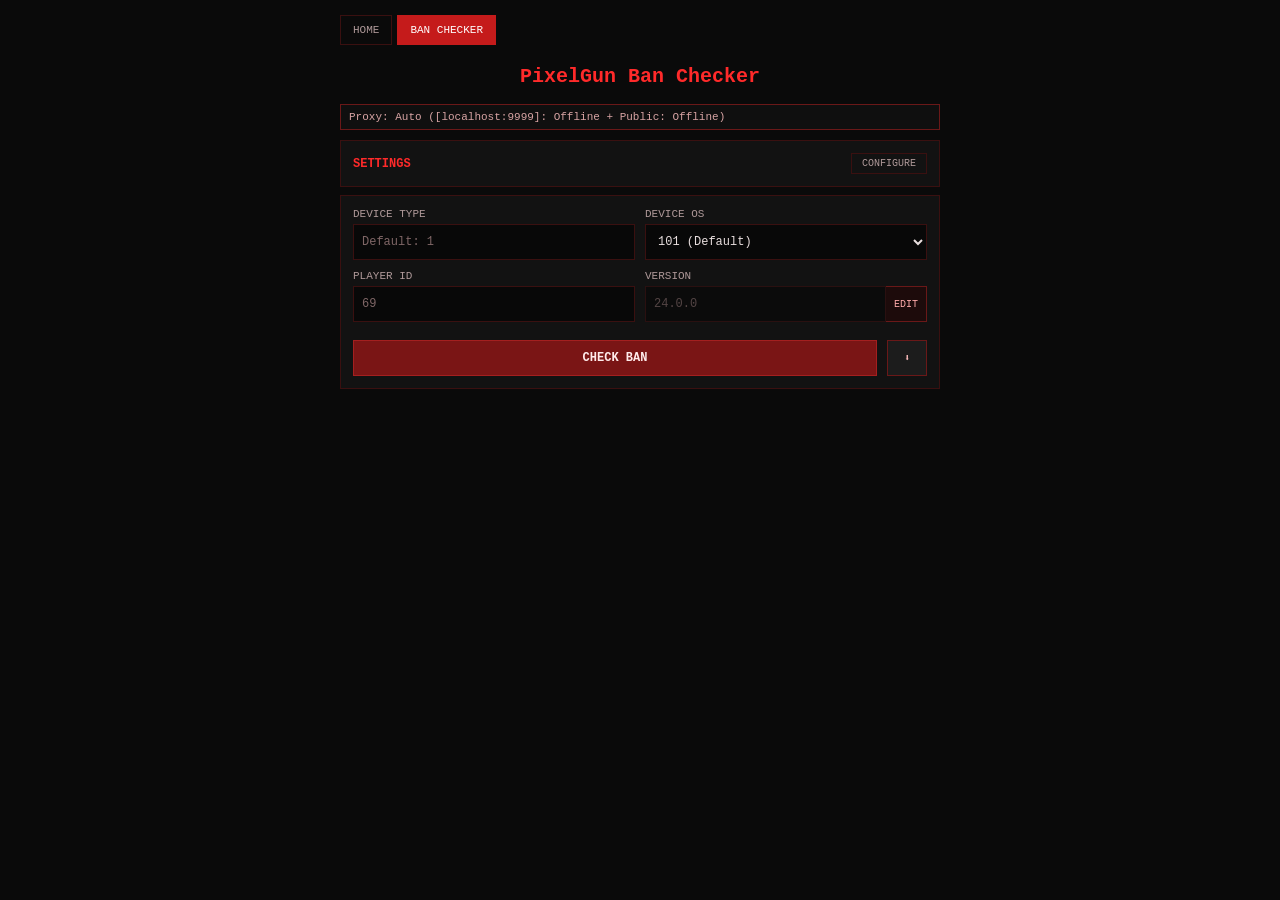
==== tools/pg3d/bancheck.html @ 0b92e04a "Add files via upload" ====
<!DOCTYPE html>
<html lang="en">
<head>
    <meta charset="UTF-8">
    <meta name="viewport" content="width=device-width, initial-scale=1.0">
    <title>PixelGun Ban Checker</title>
    <link rel="stylesheet" href="../../assets/css/global.css">
</head>
<body>
<div class="container">
    <nav class="nav-tabs">
        <a href="../../index.html" class="nav-tab">Home</a>
        <a href="bancheck.html" class="nav-tab active">Ban Checker</a>
    </nav>

    <h1>PixelGun Ban Checker</h1>

    <div class="status-bar disconnected" id="proxyStatus">
        <span id="proxyStatusText">Proxy: checking...</span>
    </div>

    <article class="card">
        <h2 id="settingsHeader" class="no-border">
            <span>Settings</span>
            <button class="toggle-btn" type="button" onclick="toggleSettings()">Configure</button>
        </h2>

        <div id="settingsPanel" class="hidden" style="margin-top: 10px;">
            <label>Proxy Mode</label>
            <div class="proxy-options-row">
                <div class="proxy-option">
                    <input type="radio" name="proxyMode" id="modeAuto" value="auto" checked>
                    <label for="modeAuto">Auto</label>
                </div>
                <div class="proxy-option">
                    <input type="radio" name="proxyMode" id="modeLocal" value="local">
                    <label for="modeLocal">Local</label>
                </div>
                <div class="proxy-option">
                    <input type="radio" name="proxyMode" id="modePublic" value="public">
                    <label for="modePublic">Public</label>
                </div>
            </div>

            <div class="row">
                <div class="form-group">
                    <label>Local Port</label>
                    <input type="number" id="localProxyPort" placeholder="Default: 9999">
                </div>
                <div class="form-group">
                    <label>Public Proxy URL</label>
                    <input type="text" id="publicProxyUrl" placeholder="Default: https://corsproxy.io/?">
                </div>
            </div>

            <div class="row">
                <div class="form-group" style="flex: 2;">
                    <label>Project ID</label>
                    <input type="text" id="configProjectId" placeholder="Empty for default">
                </div>
                <div class="form-group" style="flex: 2;">
                    <label>Merchant ID</label>
                    <input type="text" id="configMerchantId" placeholder="Empty for default">
                </div>
                <div class="form-group" style="flex: 1;">
                    <label>Country</label>
                    <input type="text" id="configCountryCode" placeholder="EN">
                </div>
            </div>

            <div class="form-group">
                <label>Login ID</label>
                <input type="text" id="configLoginId" placeholder="Empty for default">
            </div>

            <div class="form-group">
                <label>Webhook URL</label>
                <input type="text" id="configWebhookUrl" placeholder="Empty for default">
            </div>

            <div class="row" style="margin-top: 8px;">
                <button class="btn" type="button" onclick="saveSettings()" style="flex: 7;">Save Settings</button>
                <button class="btn btn-danger" type="button" onclick="resetSettings()" style="flex: 3;">Reset</button>
            </div>
        </div>
    </article>

    <article class="card">
        <div class="row">
            <div class="form-group">
                <label>Device Type</label>
                <input type="text" id="deviceType" placeholder="Default: 1">
            </div>
            <div class="form-group">
                <label>Device OS</label>
                <select id="deviceOs">
                    <option value="101">101 (Default)</option>
                    <option value="0">0 (iOS)</option>
                    <option value="1">1 (Android)</option>
                    <option value="2">2 (MetroPlayerX64)</option>
                    <option value="3">3 (Amazon)</option>
                </select>
            </div>
        </div>

        <div class="row">
            <div class="form-group">
                <label>Player ID</label>
                <input type="text" id="playerId" placeholder="69">
            </div>
            <div class="form-group">
                <label>Version</label>
                <div class="input-group">
                    <input type="text" id="version" placeholder="24.0.0" disabled>
                    <button type="button" id="editVersionBtn" onclick="toggleVersionEdit()">Edit</button>
                </div>
            </div>
        </div>

        <div class="row">
            <button class="btn btn-primary" type="button" id="checkBtn" onclick="checkBan()" style="flex: 1;">Check Ban</button>
            <button class="btn download-btn" type="button" onclick="window.open('https://github.com/username/pixelgun-tools/tree/main/other/proxy', '_blank')" title="Download Proxy">⬇</button>
        </div>
    </article>

    <article class="card result-card hidden" id="resultCard">
        <h2><span>Result</span></h2>

        <div class="result-item">
            <div class="result-label">Player ID</div>
            <div class="input-group">
                <div class="result-value" id="resultId"></div>
                <button type="button" data-copy="resultId" data-label="Copy ID">Copy ID</button>
            </div>
        </div>

        <div class="result-item" style="margin-top: 8px;">
            <div class="result-label">Username</div>
            <div class="input-group">
                <div class="result-value" id="resultUsername"></div>
                <button type="button" data-copy="resultUsername" data-label="Copy Username">Copy User</button>
            </div>
        </div>

        <div class="row" style="margin-top: 4px;">
            <div class="result-item" style="flex: 10; padding: 4px 0;">
                <div class="result-label">Status</div>
                <div class="result-value" id="resultStatus" style="font-size: 14px; padding: 6px;"></div>
            </div>
        </div>

        <div class="result-item">
            <div class="result-label">Raw Response</div>
            <div class="result-value" id="resultRaw"></div>
        </div>
    </article>

    <article class="card hidden" id="errorCard">
        <div class="error-message" id="errorMessage"></div>
    </article>
</div>

<script>
    const DEFAULT_CONFIG = {
        projectId: "196500",
        merchantId: "319917",
        loginId: "ee2f78e4-2f53-4a29-b26f-c4911cacb2ab",
        webhookUrl: "https://offerwall-currency.lightmap.com/xsolla/login",
        countryCode: "EN",
        proxyMode: "auto",
        localProxyPort: 9999,
        publicProxyUrl: "https://corsproxy.io/?"
    };

    let CONFIG = { ...DEFAULT_CONFIG };
    let localProxyOnline = false;
    let publicProxyOnline = false;
    let lastCheckedPublicUrl = "";
    let versionEditUnlocked = false;

    function valOrDefault(v, d) {
        v = (v || "").trim();
        return v ? v : d;
    }

    function displayResult(playerId, username, response, statusText, statusClass, cardClass) {
        const usernameDisplay = (username === "" || username === "null") ? "<unknown/not_found>" : String(username);
        document.getElementById("resultId").textContent = playerId;
        document.getElementById("resultUsername").innerText = usernameDisplay;
        document.getElementById("resultRaw").textContent = response;
        const statusEl = document.getElementById("resultStatus");
        statusEl.textContent = statusText;
        statusEl.className = "result-value " + statusClass;
        document.getElementById("resultCard").className = "card result-card " + cardClass;
    }

    function setInputsFromConfig() {
        document.getElementById("configProjectId").value = "";
        document.getElementById("configMerchantId").value = "";
        document.getElementById("configLoginId").value = "";
        document.getElementById("configWebhookUrl").value = "";
        document.getElementById("configCountryCode").value = "";
        document.getElementById("localProxyPort").value = "";
        document.getElementById("publicProxyUrl").value = "";
        const modeRadio = document.querySelector('input[name="proxyMode"][value="' + CONFIG.proxyMode + '"]');
        if (modeRadio) modeRadio.checked = true;
    }

    function loadConfig() {
        const saved = localStorage.getItem("pgBanCheckerConfig");
        if (saved) {
            try {
                CONFIG = { ...DEFAULT_CONFIG, ...JSON.parse(saved) };
            } catch (e) {}
        }
        lastCheckedPublicUrl = CONFIG.publicProxyUrl;
        setInputsFromConfig();
    }

    function isValidUrl(string) {
        try {
            new URL(string);
            return true;
        } catch (_) {
            return false;
        }
    }

    function saveSettings() {
        const newPublicUrl = valOrDefault(document.getElementById("publicProxyUrl").value, DEFAULT_CONFIG.publicProxyUrl);
        const urlChanged = newPublicUrl !== lastCheckedPublicUrl;

        CONFIG = {
            projectId: valOrDefault(document.getElementById("configProjectId").value, DEFAULT_CONFIG.projectId),
            merchantId: valOrDefault(document.getElementById("configMerchantId").value, DEFAULT_CONFIG.merchantId),
            loginId: valOrDefault(document.getElementById("configLoginId").value, DEFAULT_CONFIG.loginId),
            webhookUrl: valOrDefault(document.getElementById("configWebhookUrl").value, DEFAULT_CONFIG.webhookUrl),
            countryCode: valOrDefault(document.getElementById("configCountryCode").value, DEFAULT_CONFIG.countryCode),
            proxyMode: document.querySelector('input[name="proxyMode"]:checked').value,
            localProxyPort: parseInt(valOrDefault(document.getElementById("localProxyPort").value, String(DEFAULT_CONFIG.localProxyPort)), 10) || DEFAULT_CONFIG.localProxyPort,
            publicProxyUrl: newPublicUrl
        };
        localStorage.setItem("pgBanCheckerConfig", JSON.stringify(CONFIG));
        checkLocalProxy();
        if (urlChanged && isValidUrl(newPublicUrl)) {
            checkPublicProxy();
        } else {
            updateStatus();
        }
    }

    function resetSettings() {
        CONFIG = { ...DEFAULT_CONFIG };
        localStorage.removeItem("pgBanCheckerConfig");
        setInputsFromConfig();
        lastCheckedPublicUrl = "";
        checkLocalProxy();
        checkPublicProxy();
    }

    function toggleSettings() {
        const panel = document.getElementById("settingsPanel");
        const header = document.getElementById("settingsHeader");
        panel.classList.toggle("hidden");
        header.classList.toggle("no-border");
    }

    function updateStatus() {
        const el = document.getElementById("proxyStatus");
        const txt = document.getElementById("proxyStatusText");
        const mode = CONFIG.proxyMode;
        const localState = localProxyOnline ? "Online" : "Offline";
        const publicState = publicProxyOnline ? "Online" : "Offline";

        let statusText = "";
        if (mode === "local") {
            statusText = "Proxy: " + localState + " (localhost:" + CONFIG.localProxyPort + ")";
        } else if (mode === "public") {
            statusText = "Proxy: " + publicState + " (Public)";
        } else {
            statusText = "Proxy: Auto ([localhost:" + CONFIG.localProxyPort + "]: " + localState + " + Public: " + publicState + ")";
        }

        txt.textContent = statusText;

        let isConnected = false;
        let isPartial = false;
        if (mode === "local") {
            isConnected = localProxyOnline;
        } else if (mode === "public") {
            isConnected = publicProxyOnline;
        } else {
            if (localProxyOnline && publicProxyOnline) {
                isConnected = true;
            } else if (localProxyOnline || publicProxyOnline) {
                isPartial = true;
            }
        }

        if (isPartial) {
            el.className = "status-bar partial";
        } else {
            el.className = "status-bar " + (isConnected ? "connected" : "disconnected");
        }
    }

    function toggleVersionEdit() {
        const input = document.getElementById("version");
        const btn = document.getElementById("editVersionBtn");
        if (input.disabled) {
            input.disabled = false;
            input.focus();
            btn.textContent = "Lock";
            btn.classList.add("active");
            versionEditUnlocked = true;
        } else {
            input.disabled = true;
            btn.textContent = "Edit";
            btn.classList.remove("active");
            versionEditUnlocked = false;
        }
    }

    async function checkLocalProxy() {
        try {
            const controller = new AbortController();
            const timeout = setTimeout(() => controller.abort(), 3000);
            const response = await fetch("http://localhost:" + CONFIG.localProxyPort + "/health", { method: "GET", mode: "cors", signal: controller.signal });
            clearTimeout(timeout);
            localProxyOnline = response.ok;
        } catch (e) {
            localProxyOnline = false;
        }
        updateStatus();
    }

    async function checkPublicProxy() {
        if (!isValidUrl(CONFIG.publicProxyUrl)) {
            publicProxyOnline = false;
            updateStatus();
            return;
        }
        const testUrl = CONFIG.publicProxyUrl + encodeURIComponent("https://cfg.pixelgun3d.com/config.json");
        try {
            const controller = new AbortController();
            const timeout = setTimeout(() => controller.abort(), 5000);
            const response = await fetch(testUrl, { method: "GET", mode: "cors", signal: controller.signal });
            clearTimeout(timeout);
            publicProxyOnline = response.ok || response.status > 0;
        } catch (e) {
            publicProxyOnline = false;
        }
        lastCheckedPublicUrl = CONFIG.publicProxyUrl;
        updateStatus();
    }

    function urlEncode(s) {
        return encodeURIComponent(s);
    }

    function parseJsonSafe(text) {
        try {
            return JSON.parse(text);
        } catch (e) {
            return null;
        }
    }

    async function makeRequest(method, host, path, headers, body) {
        const targetUrl = "https://" + host + path;
        const mode = CONFIG.proxyMode;
        const localProxyUrl = "http://localhost:" + CONFIG.localProxyPort + "/proxy";
        const publicProxyUrl = CONFIG.publicProxyUrl + encodeURIComponent(targetUrl);

        let lastError = "";
        let okLocal = null;

        if ((mode === "local" || mode === "auto") && localProxyOnline) {
            try {
                const response = await fetch(localProxyUrl, {
                    method: "POST",
                    headers: { "Content-Type": "application/json" },
                    body: JSON.stringify({ method: method, url: targetUrl, headers: headers || {}, body: body || "" })
                });
                const result = await response.json();
                if (result.success) {
                    okLocal = { status: result.status, body: result.body };
                    if (mode === "local") return okLocal;
                } else {
                    lastError = result.error || "Local proxy error";
                }
            } catch (e) {
                lastError = e.message || "Local proxy failed";
            }
        }

        if (mode === "public" || (mode === "auto" && !okLocal)) {
            try {
                const response = await fetch(publicProxyUrl, {
                    method: method,
                    headers: headers || {},
                    body: (method !== "GET" && method !== "HEAD") ? body : undefined
                });
                const text = await response.text();
                if (response.status > 0) return { status: response.status, body: text };
            } catch (e) {
                lastError = e.message || "Public proxy failed";
            }
        }

        if (okLocal) return okLocal;
        return { status: 0, body: "", error: lastError };
    }

    async function getTokenData(playerId) {
        const payload = JSON.stringify({
            settings: { projectId: parseInt(CONFIG.projectId, 10), merchantId: parseInt(CONFIG.merchantId, 10) },
            loginId: CONFIG.loginId,
            webhookUrl: CONFIG.webhookUrl,
            user: { id: playerId, country: CONFIG.countryCode },
            isUserIdFromWebhook: false
        });
        const r = await makeRequest("POST", "sb-user-id-service.xsolla.com", "/api/v1/user-id", { "Content-Type": "application/json" }, payload);
        if (r.status < 200 || r.status >= 300 || !r.body) {
            return { token: "", username: "", raw: "" };
        }
        const parsed = parseJsonSafe(r.body);
        if (!parsed || typeof parsed !== "object") {
            return { token: "", username: "", raw: r.body };
        }
        const token = typeof parsed.token === "string" ? parsed.token : "";
        if (!token) {
            return { token: "", username: "", raw: r.body };
        }
        const username = getUsernameFromToken(token);
        return { token: token, username: username, raw: r.body };
    }

    function getUsernameFromToken(token) {
        if (!token || typeof token !== "string") return "";
        const parts = token.split(".");
        if (parts.length < 2) return "";
        let payloadPart = parts[1].replace(/-/g, "+").replace(/_/g, "/");
        const mod4 = payloadPart.length % 4;
        if (mod4) {
            payloadPart += "====".substr(0, 4 - mod4);
        }
        let decoded;
        try {
            const binary = atob(payloadPart);
            const bytes = new Uint8Array(binary.length);
            for (let i = 0; i < binary.length; i++) {
                bytes[i] = binary.charCodeAt(i);
            }
            decoded = new TextDecoder("utf-8").decode(bytes);
        } catch (e) {
            try {
                decoded = decodeURIComponent(escape(atob(payloadPart)));
            } catch (e2) {
                return "";
            }
        }
        const decodedToken = parseJsonSafe(decoded);
        if (!decodedToken || !decodedToken.payload) return "";
        let innerPayload = decodedToken.payload;
        if (typeof innerPayload === "string") {
            innerPayload = parseJsonSafe(innerPayload);
            if (!innerPayload) return "";
        }
        if (!innerPayload.userInfo || !innerPayload.userInfo.name) return "";
        return String(innerPayload.userInfo.name);
    }

    async function fetchVersion() {
        try {
            const r = await makeRequest("GET", "cfg.pixelgun3d.com", "/config.json", {}, "");
            if (!r.body || r.status !== 200) return "";
            const body = r.body.trim();
            let version = "";
            const parsed = parseJsonSafe(body);
            if (parsed && typeof parsed === "object") {
                version = parsed.version || parsed.app_version || ((parsed.data && parsed.data.version) || "");
            }
            if (version && !/^\d+\.\d+\.\d+$/.test(version)) {
                version = "";
            }
            if (!version) {
                const m = body.match(/[0-9]+\.[0-9]+\.[0-9]+/);
                if (m) version = m[0];
            }
            return version || "";
        } catch (e) {
            return "";
        }
    }

    async function checkBan() {
        const btn = document.getElementById("checkBtn");
        const originalText = btn.textContent;
        btn.disabled = true;
        btn.textContent = "Checking...";
        document.getElementById("resultCard").classList.add("hidden");
        document.getElementById("errorCard").classList.add("hidden");

        try {
            const deviceType = valOrDefault(document.getElementById("deviceType").value, "1");
            const deviceOs = document.getElementById("deviceOs").value;
            const playerId = valOrDefault(document.getElementById("playerId").value, "69");
            let version = document.getElementById("version").value.trim();

            if (!version) version = "24.0.0";

            const body = "app_version=" + urlEncode(deviceOs + ":" + version) + "&ver=" + urlEncode(version) + "&platform=" + urlEncode(deviceOs) + "&type_device=" + urlEncode(deviceType) + "&id=" + urlEncode(playerId);
            const banResp = await makeRequest("POST", "secure.pixelgunserver.com", "/pixelgun3d-config/getBanList.php", { "Content-Type": "application/x-www-form-urlencoded" }, body);

            if (!banResp.body) throw new Error("No response from server" + (banResp.error ? ": " + banResp.error : ""));
            if (banResp.status === 403) throw new Error("Blocked (403 Forbidden) - You may be rate limited or detected as a bot");
            if (banResp.status === 429) throw new Error("Rate limited (429) - Please wait before trying again");
            if (banResp.status >= 500) throw new Error("Server error (" + banResp.status + ") - The server is having issues");

            const response = banResp.body.trim();
            let username = "";

            if (response === "0" || response === "1") {
                const tokenData = await getTokenData(playerId);
                username = tokenData.username || "";
            }

            document.getElementById("resultCard").classList.remove("hidden");
            if (response === "0") {
                displayResult(playerId, username, response, "NOT BANNED", "status-not-banned", "not-banned");
            } else if (response === "1") {
                displayResult(playerId, username, response, "BANNED", "status-banned", "banned");
            } else if (response === "-1") {
                displayResult(playerId, "", response, "DEVELOPER ACCOUNT", "status-unknown", "");
            } else if (response === "File not found.") {
                displayResult(playerId, "", response, "PHP FILE DELETED", "status-unknown", "");
            } else {
                throw new Error("Invalid response: " + response + " (Expected 0 or 1)");
            }
        } catch (e) {
            document.getElementById("errorCard").classList.remove("hidden");
            document.getElementById("errorMessage").textContent = "Error: " + e.message;
        } finally {
            btn.disabled = false;
            btn.textContent = originalText;
        }
    }

    function setCopiedState(btn) {
        const label = btn.getAttribute("data-label") || btn.textContent;
        btn.classList.add("copied");
        btn.textContent = "Copied";
        clearTimeout(btn._t);
        btn._t = setTimeout(function() {
            btn.classList.remove("copied");
            btn.textContent = label;
        }, 900);
    }

    function copyRawText(text) {
        return navigator.clipboard.writeText(text).catch(function() {
            const ta = document.createElement("textarea");
            ta.value = text;
            document.body.appendChild(ta);
            ta.select();
            document.execCommand("copy");
            document.body.removeChild(ta);
        });
    }

    function wireCopyButtons() {
        document.addEventListener("click", function(e) {
            const btn = e.target.closest("button[data-copy]");
            if (!btn) return;
            const id = btn.getAttribute("data-copy");
            const el = document.getElementById(id);
            const text = el ? (el.innerText || el.textContent || "") : "";
            copyRawText(text).then(function() {
                setCopiedState(btn);
            });
        });
    }

    loadConfig();
    wireCopyButtons();
    checkLocalProxy();
    checkPublicProxy();
    
    // Initialize version
    async function initVersion() {
        const v = await fetchVersion();
        const versionInput = document.getElementById("version");
        if (v) {
            versionInput.value = v;
        } else {
            versionInput.value = "";
            versionInput.placeholder = "24.0.0";
        }
    }
    initVersion();
    
    setInterval(checkLocalProxy, 5000);
</script>
</body>
</html>
---- assets/css/global.css ----
* {
    margin: 0;
    padding: 0;
    box-sizing: border-box;
}

:root {
    --bg: #0a0a0a;
    --panel: #121212;
    --border: #3a1010;
    --border-strong: #6a1818;
    --text: #e8dede;
    --text-dim: #af9999;
    --accent: #c51b1b;
    --accent-strong: #ff2a2a;
    --good: #77dd77;
    --warn: #ffb347;
    --bad: #ff5c5c;
}

body {
    font-family: Consolas, "Lucida Console", "Courier New", monospace;
    background: var(--bg);
    color: var(--text);
    padding: 15px;
    font-size: 13px;
    min-height: 100vh;
}

.container {
    max-width: 600px;
    margin: 0 auto;
}

h1 {
    text-align: center;
    color: var(--accent-strong);
    margin-bottom: 16px;
    font-size: 20px;
}

h2 {
    color: var(--accent-strong);
    margin-bottom: 10px;
    font-size: 12px;
    text-transform: uppercase;
    border-bottom: 1px solid var(--border);
    padding-bottom: 6px;
    display: flex;
    align-items: center;
    justify-content: space-between;
    gap: 10px;
}

    h2.no-border {
        border-bottom: none;
        padding-bottom: 0;
        margin-bottom: 0;
    }

.card {
    background: var(--panel);
    border: 1px solid var(--border);
    padding: 12px;
    margin-bottom: 8px;
}

.status-bar {
    font-size: 11px;
    color: var(--text-dim);
    border: 1px solid var(--border);
    background: #0f0f0f;
    padding: 6px 8px;
    margin-bottom: 10px;
}

    .status-bar.connected {
        border-color: #1f5b1f;
        color: #9fca9f;
    }

    .status-bar.disconnected {
        border-color: var(--border-strong);
        color: #d8a4a4;
    }

    .status-bar.partial {
        border-color: #8a5f2a;
        color: var(--warn);
    }

.form-group {
    margin-bottom: 10px;
}

label {
    display: block;
    margin-bottom: 4px;
    font-size: 11px;
    color: var(--text-dim);
    text-transform: uppercase;
}

input,
select {
    width: 100%;
    padding: 8px;
    border: 1px solid var(--border);
    background: #080808;
    color: var(--text);
    font-size: 12px;
    font-family: inherit;
    min-height: 36px;
}

    input::placeholder {
        color: #7f6666;
    }

    input:focus,
    select:focus {
        outline: none;
        border-color: var(--accent-strong);
    }

.row {
    display: flex;
    gap: 10px;
}

    .row .form-group {
        flex: 1;
    }

.hidden {
    display: none;
}

.btn {
    width: 100%;
    border: 1px solid var(--border-strong);
    padding: 10px;
    margin-top: 8px;
    cursor: pointer;
    font-size: 12px;
    font-weight: bold;
    text-transform: uppercase;
    font-family: inherit;
    background: #1c1c1c;
    color: #ffbebe;
}

    .btn:hover {
        background: #252525;
    }

    .btn:disabled {
        cursor: not-allowed;
        opacity: 0.6;
    }

.btn-primary {
    background: #7a1515;
    color: #ffeaea;
    border-color: #a41f1f;
}

    .btn-primary:hover {
        background: #8a1a1a;
    }

.btn-danger {
    background: #2a0c0c;
    color: #ff9a9a;
    border-color: var(--border-strong);
}

    .btn-danger:hover {
        background: #3a0f0f;
    }

.toggle-btn {
    background: none;
    border: 1px solid var(--border);
    color: var(--text-dim);
    padding: 4px 10px;
    font-size: 10px;
    cursor: pointer;
    font-family: inherit;
    text-transform: uppercase;
    flex: 0 0 auto;
}

    .toggle-btn:hover {
        border-color: var(--accent-strong);
        color: var(--accent-strong);
    }

.proxy-options-row {
    display: flex;
    gap: 15px;
    align-items: center;
    margin-bottom: 10px;
    flex-wrap: wrap;
}

.proxy-option {
    display: flex;
    align-items: center;
    gap: 6px;
}

    .proxy-option input[type="radio"] {
        width: auto;
        margin: 0;
    }

    .proxy-option label {
        margin: 0;
        cursor: pointer;
        font-size: 11px;
        color: var(--text-dim);
        text-transform: uppercase;
    }

.result-card {
    border-color: #5a1515;
    background: #130c0c;
}

    .result-card.banned {
        border-color: #8b1e1e;
        background: #1f0e0e;
    }

    .result-card.not-banned {
        border-color: #2c582c;
        background: #0f1a0f;
    }

.result-item {
    padding: 4px 0;
}

    .result-item:last-child {
        border-bottom: none;
    }

.result-label {
    color: var(--text-dim);
    font-size: 10px;
    text-transform: uppercase;
}

.result-value {
    margin-top: 3px;
    padding: 5px;
    background: #0b0b0b;
    border: 1px solid #2d1212;
    font-size: 13px;
    word-break: break-all;
    min-height: 36px;
}

.status-banned {
    color: var(--bad);
    font-weight: bold;
}

.status-not-banned {
    color: var(--good);
    font-weight: bold;
}

.status-unknown {
    color: var(--warn);
    font-weight: bold;
}

/* Unified action button style - used for copy buttons and edit button */
.action-btn {
    border: 1px solid var(--border-strong);
    background: #1d0b0b;
    color: #ffaaaa;
    font-size: 10px;
    cursor: pointer;
    font-family: inherit;
    text-transform: uppercase;
    padding: 4px 8px;
    white-space: nowrap;
    display: inline-flex;
    align-items: center;
    flex-shrink: 0;
}

    .action-btn:hover {
        background: #2a0f0f;
    }

    .action-btn.copied {
        border-color: #2c582c;
        background: #0f1a0f;
        color: #bff0bf;
    }

    .action-btn.active {
        border-color: var(--accent-strong);
    }

.error-message {
    border: 1px solid #6a1f1f;
    background: #200f0f;
    color: #ff9e9e;
    padding: 10px;
    font-size: 11px;
}

.home-section {
    text-align: center;
    margin-bottom: 30px;
}

    .home-section h1 {
        font-size: 24px;
        margin-bottom: 20px;
    }

    .home-section p {
        color: var(--text-dim);
        margin-bottom: 20px;
    }

.home-links {
    display: flex;
    gap: 15px;
    justify-content: center;
    flex-wrap: wrap;
}

.home-link {
    color: var(--accent-strong);
    text-decoration: none;
    border: 1px solid var(--border);
    padding: 10px 20px;
}

    .home-link:hover {
        background: var(--accent);
        color: white;
        border-color: var(--accent);
    }

.nav-tabs {
    display: flex;
    gap: 5px;
    margin-bottom: 20px;
    flex-wrap: wrap;
}

.nav-tab {
    color: var(--text-dim);
    text-decoration: none;
    padding: 8px 12px;
    border: 1px solid var(--border);
    font-size: 11px;
    text-transform: uppercase;
}

    .nav-tab:hover,
    .nav-tab.active {
        background: var(--accent);
        color: white;
        border-color: var(--accent);
    }

/* Input + button combinations - appear as single unit */
.input-group {
    display: flex;
    align-items: stretch;
    gap: 0;
    position: relative;
}

    .input-group input,
    .input-group .result-value {
        flex: 1;
        min-width: 0;
    }

        .input-group input:disabled {
            opacity: 0.6;
            cursor: not-allowed;
            border-color: var(--border);
            color: var(--text-dim);
        }

    .input-group button {
        flex: 0 0 auto;
        border: 1px solid var(--border-strong);
        border-left: none;
        background: #1d0b0b;
        color: #ffaaaa;
        font-size: 10px;
        cursor: pointer;
        font-family: inherit;
        text-transform: uppercase;
        padding: 0 8px;
        white-space: nowrap;
        display: flex;
        align-items: center;
    }

        .input-group button:hover {
            background: #2a0f0f;
        }

        .input-group button.active {
            border-color: var(--accent-strong);
        }

        .input-group button.copied {
            border-color: #2c582c;
            background: #0f1a0f;
            color: #bff0bf;
        }

/* Download button style */
.download-btn {
    width: 40px;
    padding: 10px 5px;
    margin-top: 8px;
    font-size: 10px;
    flex: 0 0 40px;
}
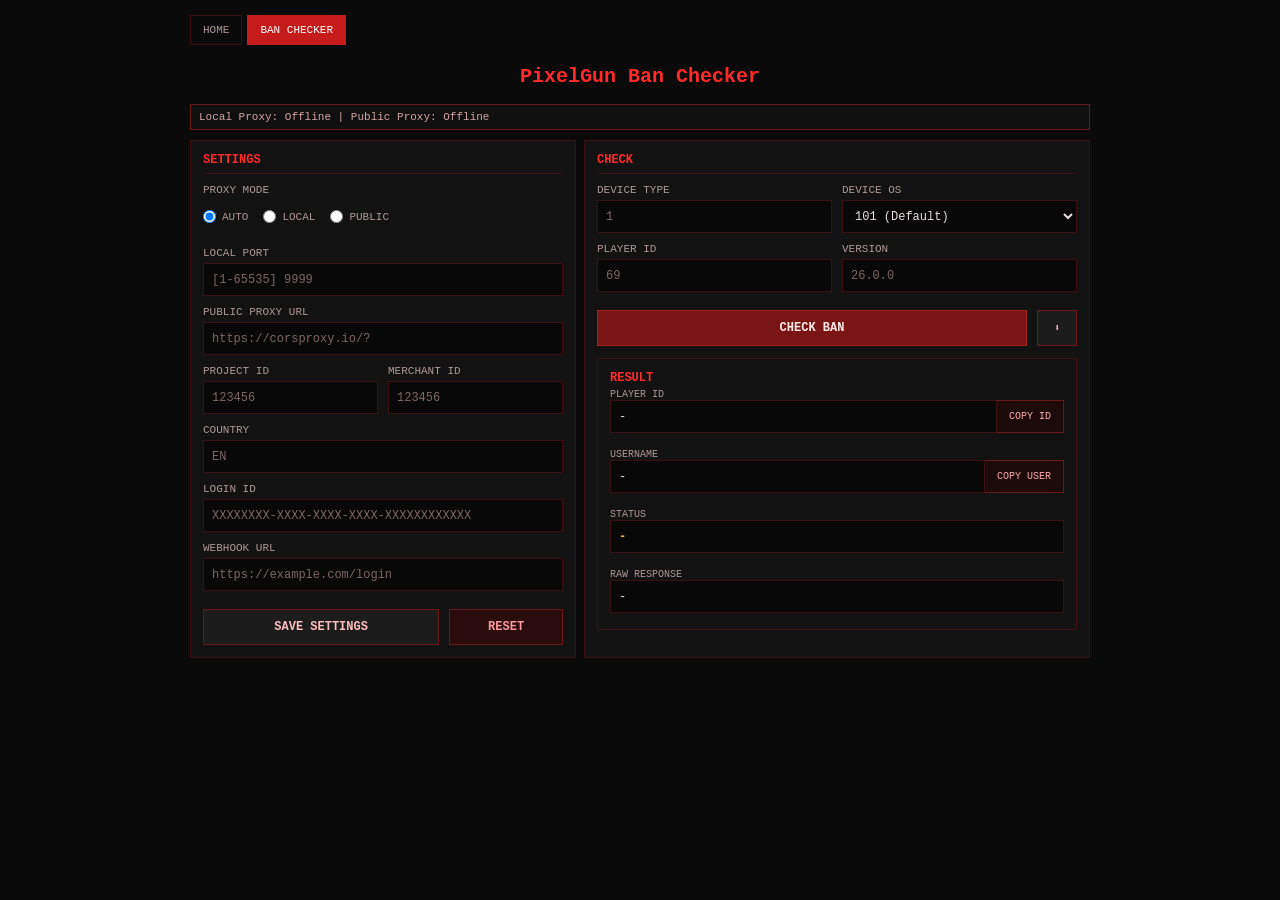
==== commit fb0058b5: "Add files via upload" ====
--- a/tools/pg3d/bancheck.html
+++ b/tools/pg3d/bancheck.html
@@ -1,606 +1,717 @@
-<!DOCTYPE html>
-<html lang="en">
-<head>
-    <meta charset="UTF-8">
-    <meta name="viewport" content="width=device-width, initial-scale=1.0">
-    <title>PixelGun Ban Checker</title>
-    <link rel="stylesheet" href="../../assets/css/global.css">
-</head>
-<body>
-<div class="container">
-    <nav class="nav-tabs">
-        <a href="../../index.html" class="nav-tab">Home</a>
-        <a href="bancheck.html" class="nav-tab active">Ban Checker</a>
-    </nav>
-
-    <h1>PixelGun Ban Checker</h1>
-
-    <div class="status-bar disconnected" id="proxyStatus">
-        <span id="proxyStatusText">Proxy: checking...</span>
-    </div>
-
-    <article class="card">
-        <h2 id="settingsHeader" class="no-border">
-            <span>Settings</span>
-            <button class="toggle-btn" type="button" onclick="toggleSettings()">Configure</button>
-        </h2>
-
-        <div id="settingsPanel" class="hidden" style="margin-top: 10px;">
-            <label>Proxy Mode</label>
-            <div class="proxy-options-row">
-                <div class="proxy-option">
-                    <input type="radio" name="proxyMode" id="modeAuto" value="auto" checked>
-                    <label for="modeAuto">Auto</label>
-                </div>
-                <div class="proxy-option">
-                    <input type="radio" name="proxyMode" id="modeLocal" value="local">
-                    <label for="modeLocal">Local</label>
-                </div>
-                <div class="proxy-option">
-                    <input type="radio" name="proxyMode" id="modePublic" value="public">
-                    <label for="modePublic">Public</label>
-                </div>
-            </div>
-
-            <div class="row">
-                <div class="form-group">
-                    <label>Local Port</label>
-                    <input type="number" id="localProxyPort" placeholder="Default: 9999">
-                </div>
-                <div class="form-group">
-                    <label>Public Proxy URL</label>
-                    <input type="text" id="publicProxyUrl" placeholder="Default: https://corsproxy.io/?">
-                </div>
-            </div>
-
-            <div class="row">
-                <div class="form-group" style="flex: 2;">
-                    <label>Project ID</label>
-                    <input type="text" id="configProjectId" placeholder="Empty for default">
-                </div>
-                <div class="form-group" style="flex: 2;">
-                    <label>Merchant ID</label>
-                    <input type="text" id="configMerchantId" placeholder="Empty for default">
-                </div>
-                <div class="form-group" style="flex: 1;">
-                    <label>Country</label>
-                    <input type="text" id="configCountryCode" placeholder="EN">
-                </div>
-            </div>
-
-            <div class="form-group">
-                <label>Login ID</label>
-                <input type="text" id="configLoginId" placeholder="Empty for default">
-            </div>
-
-            <div class="form-group">
-                <label>Webhook URL</label>
-                <input type="text" id="configWebhookUrl" placeholder="Empty for default">
-            </div>
-
-            <div class="row" style="margin-top: 8px;">
-                <button class="btn" type="button" onclick="saveSettings()" style="flex: 7;">Save Settings</button>
-                <button class="btn btn-danger" type="button" onclick="resetSettings()" style="flex: 3;">Reset</button>
-            </div>
-        </div>
-    </article>
-
-    <article class="card">
-        <div class="row">
-            <div class="form-group">
-                <label>Device Type</label>
-                <input type="text" id="deviceType" placeholder="Default: 1">
-            </div>
-            <div class="form-group">
-                <label>Device OS</label>
-                <select id="deviceOs">
-                    <option value="101">101 (Default)</option>
-                    <option value="0">0 (iOS)</option>
-                    <option value="1">1 (Android)</option>
-                    <option value="2">2 (MetroPlayerX64)</option>
-                    <option value="3">3 (Amazon)</option>
-                </select>
-            </div>
-        </div>
-
-        <div class="row">
-            <div class="form-group">
-                <label>Player ID</label>
-                <input type="text" id="playerId" placeholder="69">
-            </div>
-            <div class="form-group">
-                <label>Version</label>
-                <div class="input-group">
-                    <input type="text" id="version" placeholder="24.0.0" disabled>
-                    <button type="button" id="editVersionBtn" onclick="toggleVersionEdit()">Edit</button>
-                </div>
-            </div>
-        </div>
-
-        <div class="row">
-            <button class="btn btn-primary" type="button" id="checkBtn" onclick="checkBan()" style="flex: 1;">Check Ban</button>
-            <button class="btn download-btn" type="button" onclick="window.open('https://github.com/username/pixelgun-tools/tree/main/other/proxy', '_blank')" title="Download Proxy">⬇</button>
-        </div>
-    </article>
-
-    <article class="card result-card hidden" id="resultCard">
-        <h2><span>Result</span></h2>
-
-        <div class="result-item">
-            <div class="result-label">Player ID</div>
-            <div class="input-group">
-                <div class="result-value" id="resultId"></div>
-                <button type="button" data-copy="resultId" data-label="Copy ID">Copy ID</button>
-            </div>
-        </div>
-
-        <div class="result-item" style="margin-top: 8px;">
-            <div class="result-label">Username</div>
-            <div class="input-group">
-                <div class="result-value" id="resultUsername"></div>
-                <button type="button" data-copy="resultUsername" data-label="Copy Username">Copy User</button>
-            </div>
-        </div>
-
-        <div class="row" style="margin-top: 4px;">
-            <div class="result-item" style="flex: 10; padding: 4px 0;">
-                <div class="result-label">Status</div>
-                <div class="result-value" id="resultStatus" style="font-size: 14px; padding: 6px;"></div>
-            </div>
-        </div>
-
-        <div class="result-item">
-            <div class="result-label">Raw Response</div>
-            <div class="result-value" id="resultRaw"></div>
-        </div>
-    </article>
-
-    <article class="card hidden" id="errorCard">
-        <div class="error-message" id="errorMessage"></div>
-    </article>
-</div>
-
-<script>
-    const DEFAULT_CONFIG = {
-        projectId: "196500",
-        merchantId: "319917",
-        loginId: "ee2f78e4-2f53-4a29-b26f-c4911cacb2ab",
-        webhookUrl: "https://offerwall-currency.lightmap.com/xsolla/login",
-        countryCode: "EN",
-        proxyMode: "auto",
-        localProxyPort: 9999,
-        publicProxyUrl: "https://corsproxy.io/?"
-    };
-
-    let CONFIG = { ...DEFAULT_CONFIG };
-    let localProxyOnline = false;
-    let publicProxyOnline = false;
-    let lastCheckedPublicUrl = "";
-    let versionEditUnlocked = false;
-
-    function valOrDefault(v, d) {
-        v = (v || "").trim();
-        return v ? v : d;
-    }
-
-    function displayResult(playerId, username, response, statusText, statusClass, cardClass) {
-        const usernameDisplay = (username === "" || username === "null") ? "<unknown/not_found>" : String(username);
-        document.getElementById("resultId").textContent = playerId;
-        document.getElementById("resultUsername").innerText = usernameDisplay;
-        document.getElementById("resultRaw").textContent = response;
-        const statusEl = document.getElementById("resultStatus");
-        statusEl.textContent = statusText;
-        statusEl.className = "result-value " + statusClass;
-        document.getElementById("resultCard").className = "card result-card " + cardClass;
-    }
-
-    function setInputsFromConfig() {
-        document.getElementById("configProjectId").value = "";
-        document.getElementById("configMerchantId").value = "";
-        document.getElementById("configLoginId").value = "";
-        document.getElementById("configWebhookUrl").value = "";
-        document.getElementById("configCountryCode").value = "";
-        document.getElementById("localProxyPort").value = "";
-        document.getElementById("publicProxyUrl").value = "";
-        const modeRadio = document.querySelector('input[name="proxyMode"][value="' + CONFIG.proxyMode + '"]');
-        if (modeRadio) modeRadio.checked = true;
-    }
-
-    function loadConfig() {
-        const saved = localStorage.getItem("pgBanCheckerConfig");
-        if (saved) {
-            try {
-                CONFIG = { ...DEFAULT_CONFIG, ...JSON.parse(saved) };
-            } catch (e) {}
-        }
-        lastCheckedPublicUrl = CONFIG.publicProxyUrl;
-        setInputsFromConfig();
-    }
-
-    function isValidUrl(string) {
-        try {
-            new URL(string);
-            return true;
-        } catch (_) {
-            return false;
-        }
-    }
-
-    function saveSettings() {
-        const newPublicUrl = valOrDefault(document.getElementById("publicProxyUrl").value, DEFAULT_CONFIG.publicProxyUrl);
-        const urlChanged = newPublicUrl !== lastCheckedPublicUrl;
-
-        CONFIG = {
-            projectId: valOrDefault(document.getElementById("configProjectId").value, DEFAULT_CONFIG.projectId),
-            merchantId: valOrDefault(document.getElementById("configMerchantId").value, DEFAULT_CONFIG.merchantId),
-            loginId: valOrDefault(document.getElementById("configLoginId").value, DEFAULT_CONFIG.loginId),
-            webhookUrl: valOrDefault(document.getElementById("configWebhookUrl").value, DEFAULT_CONFIG.webhookUrl),
-            countryCode: valOrDefault(document.getElementById("configCountryCode").value, DEFAULT_CONFIG.countryCode),
-            proxyMode: document.querySelector('input[name="proxyMode"]:checked').value,
-            localProxyPort: parseInt(valOrDefault(document.getElementById("localProxyPort").value, String(DEFAULT_CONFIG.localProxyPort)), 10) || DEFAULT_CONFIG.localProxyPort,
-            publicProxyUrl: newPublicUrl
-        };
-        localStorage.setItem("pgBanCheckerConfig", JSON.stringify(CONFIG));
-        checkLocalProxy();
-        if (urlChanged && isValidUrl(newPublicUrl)) {
-            checkPublicProxy();
-        } else {
-            updateStatus();
-        }
-    }
-
-    function resetSettings() {
-        CONFIG = { ...DEFAULT_CONFIG };
-        localStorage.removeItem("pgBanCheckerConfig");
-        setInputsFromConfig();
-        lastCheckedPublicUrl = "";
-        checkLocalProxy();
-        checkPublicProxy();
-    }
-
-    function toggleSettings() {
-        const panel = document.getElementById("settingsPanel");
-        const header = document.getElementById("settingsHeader");
-        panel.classList.toggle("hidden");
-        header.classList.toggle("no-border");
-    }
-
-    function updateStatus() {
-        const el = document.getElementById("proxyStatus");
-        const txt = document.getElementById("proxyStatusText");
-        const mode = CONFIG.proxyMode;
-        const localState = localProxyOnline ? "Online" : "Offline";
-        const publicState = publicProxyOnline ? "Online" : "Offline";
-
-        let statusText = "";
-        if (mode === "local") {
-            statusText = "Proxy: " + localState + " (localhost:" + CONFIG.localProxyPort + ")";
-        } else if (mode === "public") {
-            statusText = "Proxy: " + publicState + " (Public)";
-        } else {
-            statusText = "Proxy: Auto ([localhost:" + CONFIG.localProxyPort + "]: " + localState + " + Public: " + publicState + ")";
-        }
-
-        txt.textContent = statusText;
-
-        let isConnected = false;
-        let isPartial = false;
-        if (mode === "local") {
-            isConnected = localProxyOnline;
-        } else if (mode === "public") {
-            isConnected = publicProxyOnline;
-        } else {
-            if (localProxyOnline && publicProxyOnline) {
-                isConnected = true;
-            } else if (localProxyOnline || publicProxyOnline) {
-                isPartial = true;
-            }
-        }
-
-        if (isPartial) {
-            el.className = "status-bar partial";
-        } else {
-            el.className = "status-bar " + (isConnected ? "connected" : "disconnected");
-        }
-    }
-
-    function toggleVersionEdit() {
-        const input = document.getElementById("version");
-        const btn = document.getElementById("editVersionBtn");
-        if (input.disabled) {
-            input.disabled = false;
-            input.focus();
-            btn.textContent = "Lock";
-            btn.classList.add("active");
-            versionEditUnlocked = true;
-        } else {
-            input.disabled = true;
-            btn.textContent = "Edit";
-            btn.classList.remove("active");
-            versionEditUnlocked = false;
-        }
-    }
-
-    async function checkLocalProxy() {
-        try {
-            const controller = new AbortController();
-            const timeout = setTimeout(() => controller.abort(), 3000);
-            const response = await fetch("http://localhost:" + CONFIG.localProxyPort + "/health", { method: "GET", mode: "cors", signal: controller.signal });
-            clearTimeout(timeout);
-            localProxyOnline = response.ok;
-        } catch (e) {
-            localProxyOnline = false;
-        }
-        updateStatus();
-    }
-
-    async function checkPublicProxy() {
-        if (!isValidUrl(CONFIG.publicProxyUrl)) {
-            publicProxyOnline = false;
-            updateStatus();
-            return;
-        }
-        const testUrl = CONFIG.publicProxyUrl + encodeURIComponent("https://cfg.pixelgun3d.com/config.json");
-        try {
-            const controller = new AbortController();
-            const timeout = setTimeout(() => controller.abort(), 5000);
-            const response = await fetch(testUrl, { method: "GET", mode: "cors", signal: controller.signal });
-            clearTimeout(timeout);
-            publicProxyOnline = response.ok || response.status > 0;
-        } catch (e) {
-            publicProxyOnline = false;
-        }
-        lastCheckedPublicUrl = CONFIG.publicProxyUrl;
-        updateStatus();
-    }
-
-    function urlEncode(s) {
-        return encodeURIComponent(s);
-    }
-
-    function parseJsonSafe(text) {
-        try {
-            return JSON.parse(text);
-        } catch (e) {
-            return null;
-        }
-    }
-
-    async function makeRequest(method, host, path, headers, body) {
-        const targetUrl = "https://" + host + path;
-        const mode = CONFIG.proxyMode;
-        const localProxyUrl = "http://localhost:" + CONFIG.localProxyPort + "/proxy";
-        const publicProxyUrl = CONFIG.publicProxyUrl + encodeURIComponent(targetUrl);
-
-        let lastError = "";
-        let okLocal = null;
-
-        if ((mode === "local" || mode === "auto") && localProxyOnline) {
-            try {
-                const response = await fetch(localProxyUrl, {
-                    method: "POST",
-                    headers: { "Content-Type": "application/json" },
-                    body: JSON.stringify({ method: method, url: targetUrl, headers: headers || {}, body: body || "" })
-                });
-                const result = await response.json();
-                if (result.success) {
-                    okLocal = { status: result.status, body: result.body };
-                    if (mode === "local") return okLocal;
-                } else {
-                    lastError = result.error || "Local proxy error";
-                }
-            } catch (e) {
-                lastError = e.message || "Local proxy failed";
-            }
-        }
-
-        if (mode === "public" || (mode === "auto" && !okLocal)) {
-            try {
-                const response = await fetch(publicProxyUrl, {
-                    method: method,
-                    headers: headers || {},
-                    body: (method !== "GET" && method !== "HEAD") ? body : undefined
-                });
-                const text = await response.text();
-                if (response.status > 0) return { status: response.status, body: text };
-            } catch (e) {
-                lastError = e.message || "Public proxy failed";
-            }
-        }
-
-        if (okLocal) return okLocal;
-        return { status: 0, body: "", error: lastError };
-    }
-
-    async function getTokenData(playerId) {
-        const payload = JSON.stringify({
-            settings: { projectId: parseInt(CONFIG.projectId, 10), merchantId: parseInt(CONFIG.merchantId, 10) },
-            loginId: CONFIG.loginId,
-            webhookUrl: CONFIG.webhookUrl,
-            user: { id: playerId, country: CONFIG.countryCode },
-            isUserIdFromWebhook: false
-        });
-        const r = await makeRequest("POST", "sb-user-id-service.xsolla.com", "/api/v1/user-id", { "Content-Type": "application/json" }, payload);
-        if (r.status < 200 || r.status >= 300 || !r.body) {
-            return { token: "", username: "", raw: "" };
-        }
-        const parsed = parseJsonSafe(r.body);
-        if (!parsed || typeof parsed !== "object") {
-            return { token: "", username: "", raw: r.body };
-        }
-        const token = typeof parsed.token === "string" ? parsed.token : "";
-        if (!token) {
-            return { token: "", username: "", raw: r.body };
-        }
-        const username = getUsernameFromToken(token);
-        return { token: token, username: username, raw: r.body };
-    }
-
-    function getUsernameFromToken(token) {
-        if (!token || typeof token !== "string") return "";
-        const parts = token.split(".");
-        if (parts.length < 2) return "";
-        let payloadPart = parts[1].replace(/-/g, "+").replace(/_/g, "/");
-        const mod4 = payloadPart.length % 4;
-        if (mod4) {
-            payloadPart += "====".substr(0, 4 - mod4);
-        }
-        let decoded;
-        try {
-            const binary = atob(payloadPart);
-            const bytes = new Uint8Array(binary.length);
-            for (let i = 0; i < binary.length; i++) {
-                bytes[i] = binary.charCodeAt(i);
-            }
-            decoded = new TextDecoder("utf-8").decode(bytes);
-        } catch (e) {
-            try {
-                decoded = decodeURIComponent(escape(atob(payloadPart)));
-            } catch (e2) {
-                return "";
-            }
-        }
-        const decodedToken = parseJsonSafe(decoded);
-        if (!decodedToken || !decodedToken.payload) return "";
-        let innerPayload = decodedToken.payload;
-        if (typeof innerPayload === "string") {
-            innerPayload = parseJsonSafe(innerPayload);
-            if (!innerPayload) return "";
-        }
-        if (!innerPayload.userInfo || !innerPayload.userInfo.name) return "";
-        return String(innerPayload.userInfo.name);
-    }
-
-    async function fetchVersion() {
-        try {
-            const r = await makeRequest("GET", "cfg.pixelgun3d.com", "/config.json", {}, "");
-            if (!r.body || r.status !== 200) return "";
-            const body = r.body.trim();
-            let version = "";
-            const parsed = parseJsonSafe(body);
-            if (parsed && typeof parsed === "object") {
-                version = parsed.version || parsed.app_version || ((parsed.data && parsed.data.version) || "");
-            }
-            if (version && !/^\d+\.\d+\.\d+$/.test(version)) {
-                version = "";
-            }
-            if (!version) {
-                const m = body.match(/[0-9]+\.[0-9]+\.[0-9]+/);
-                if (m) version = m[0];
-            }
-            return version || "";
-        } catch (e) {
-            return "";
-        }
-    }
-
-    async function checkBan() {
-        const btn = document.getElementById("checkBtn");
-        const originalText = btn.textContent;
-        btn.disabled = true;
-        btn.textContent = "Checking...";
-        document.getElementById("resultCard").classList.add("hidden");
-        document.getElementById("errorCard").classList.add("hidden");
-
-        try {
-            const deviceType = valOrDefault(document.getElementById("deviceType").value, "1");
-            const deviceOs = document.getElementById("deviceOs").value;
-            const playerId = valOrDefault(document.getElementById("playerId").value, "69");
-            let version = document.getElementById("version").value.trim();
-
-            if (!version) version = "24.0.0";
-
-            const body = "app_version=" + urlEncode(deviceOs + ":" + version) + "&ver=" + urlEncode(version) + "&platform=" + urlEncode(deviceOs) + "&type_device=" + urlEncode(deviceType) + "&id=" + urlEncode(playerId);
-            const banResp = await makeRequest("POST", "secure.pixelgunserver.com", "/pixelgun3d-config/getBanList.php", { "Content-Type": "application/x-www-form-urlencoded" }, body);
-
-            if (!banResp.body) throw new Error("No response from server" + (banResp.error ? ": " + banResp.error : ""));
-            if (banResp.status === 403) throw new Error("Blocked (403 Forbidden) - You may be rate limited or detected as a bot");
-            if (banResp.status === 429) throw new Error("Rate limited (429) - Please wait before trying again");
-            if (banResp.status >= 500) throw new Error("Server error (" + banResp.status + ") - The server is having issues");
-
-            const response = banResp.body.trim();
-            let username = "";
-
-            if (response === "0" || response === "1") {
-                const tokenData = await getTokenData(playerId);
-                username = tokenData.username || "";
-            }
-
-            document.getElementById("resultCard").classList.remove("hidden");
-            if (response === "0") {
-                displayResult(playerId, username, response, "NOT BANNED", "status-not-banned", "not-banned");
-            } else if (response === "1") {
-                displayResult(playerId, username, response, "BANNED", "status-banned", "banned");
-            } else if (response === "-1") {
-                displayResult(playerId, "", response, "DEVELOPER ACCOUNT", "status-unknown", "");
-            } else if (response === "File not found.") {
-                displayResult(playerId, "", response, "PHP FILE DELETED", "status-unknown", "");
-            } else {
-                throw new Error("Invalid response: " + response + " (Expected 0 or 1)");
-            }
-        } catch (e) {
-            document.getElementById("errorCard").classList.remove("hidden");
-            document.getElementById("errorMessage").textContent = "Error: " + e.message;
-        } finally {
-            btn.disabled = false;
-            btn.textContent = originalText;
-        }
-    }
-
-    function setCopiedState(btn) {
-        const label = btn.getAttribute("data-label") || btn.textContent;
-        btn.classList.add("copied");
-        btn.textContent = "Copied";
-        clearTimeout(btn._t);
-        btn._t = setTimeout(function() {
-            btn.classList.remove("copied");
-            btn.textContent = label;
-        }, 900);
-    }
-
-    function copyRawText(text) {
-        return navigator.clipboard.writeText(text).catch(function() {
-            const ta = document.createElement("textarea");
-            ta.value = text;
-            document.body.appendChild(ta);
-            ta.select();
-            document.execCommand("copy");
-            document.body.removeChild(ta);
-        });
-    }
-
-    function wireCopyButtons() {
-        document.addEventListener("click", function(e) {
-            const btn = e.target.closest("button[data-copy]");
-            if (!btn) return;
-            const id = btn.getAttribute("data-copy");
-            const el = document.getElementById(id);
-            const text = el ? (el.innerText || el.textContent || "") : "";
-            copyRawText(text).then(function() {
-                setCopiedState(btn);
-            });
-        });
-    }
-
-    loadConfig();
-    wireCopyButtons();
-    checkLocalProxy();
-    checkPublicProxy();
-    
-    // Initialize version
-    async function initVersion() {
-        const v = await fetchVersion();
-        const versionInput = document.getElementById("version");
-        if (v) {
-            versionInput.value = v;
-        } else {
-            versionInput.value = "";
-            versionInput.placeholder = "24.0.0";
-        }
-    }
-    initVersion();
-    
-    setInterval(checkLocalProxy, 5000);
-</script>
-</body>
-</html>
+<!DOCTYPE html>
+<html lang="en">
+<head>
+    <meta charset="UTF-8">
+    <meta name="viewport" content="width=device-width,initial-scale=1.0">
+    <title>PixelGun Ban Checker</title>
+    <link rel="stylesheet" href="../../assets/css/global.css">
+    <script>
+        function decodeJwtPart(part) {
+            if (!part || typeof part !== "string") {
+                throw new Error("Empty JWT part");
+            }
+
+            let base64 = part.replace(/-/g, '+').replace(/_/g, '/');
+
+            const pad = base64.length % 4;
+            if (pad === 2) base64 += "==";
+            else if (pad === 3) base64 += "=";
+            else if (pad === 1) {
+                throw new Error("Invalid base64 length");
+            }
+
+            const binary = atob(base64);
+            const bytes = Uint8Array.from(binary, c => c.charCodeAt(0));
+            const json = new TextDecoder().decode(bytes);
+            return JSON.parse(json);
+        }
+
+        const B = s => atob(s);
+        const xK = B("cTlaKmVQ");
+
+        function xD(enc) {
+            const data = atob(enc);
+            let out = "";
+            for (let i = 0; i < data.length; i++) {
+                out += String.fromCharCode(
+                    data.charCodeAt(i) ^ xK.charCodeAt(i % xK.length)
+                );
+            }
+            return out;
+        }
+
+        const DEFAULT_CONFIG = {
+            projectId: xD("QABsH1Vg"),
+            merchantId: xD("QghjE1Rn"),
+            loginId: xD("FFxoTFJoFA13GANlQhRuS1dpXFtoHAN9Eg1jG1QzEFo4GAQy"),
+            webhookUrl: xD("GU0uWhZqXhY1TAM1A047Rgl9EkwoWAA+EkB0Rgw3GU03SxV+ElY3BR0jHlU2S0o8Hl4zRA=="),
+            countryCode: "EN",
+            proxyMode: "auto",
+            localProxyPort: 9999,
+            publicProxyUrl: "https://corsproxy.io/?",
+            version: "26.0.0",
+            deviceType: "1",
+            playerId: "69"
+        };
+
+        let CONFIG = { ...DEFAULT_CONFIG };
+
+        const proxyState = {
+            local: { online: false, code: 0 },
+            public: { online: false, code: 0 }
+        };
+
+        let versionFetchSucceeded = false;
+
+        function parseJsonSafe(text) {
+            try { return JSON.parse(text); } catch { return null; }
+        }
+
+        function isValidUrl(str) {
+            try { new URL(str); return true; } catch { return false; }
+        }
+
+        function formatProxyStatus(online, code) {
+            if (online) return "Online";
+            if (!code || code === 0) return "Offline";
+            return "ERR_" + code;
+        }
+
+        function extractVersion(body) {
+            const trimmed = body.trim();
+            const parsed = parseJsonSafe(trimmed);
+            if (parsed && typeof parsed === "object") {
+                const v =
+                    parsed.version ||
+                    parsed.app_version ||
+                    (parsed.data && parsed.data.version) || "";
+                if (/^\d+\.\d+\.\d+$/.test(v)) return v;
+            }
+            const m = trimmed.match(/[0-9]+\.[0-9]+\.[0-9]+/);
+            return m ? m[0] : "";
+        }
+
+        function applyVersion(v) {
+            const input = document.getElementById("version");
+            if (!input) return;
+
+            if (v) {
+                CONFIG.version = v;
+                input.value = v;
+                input.placeholder = v;
+                versionFetchSucceeded = true;
+            } else {
+                input.placeholder = CONFIG.version;
+            }
+        }
+
+        function applyPlaceholdersFromConfig() {
+            const countryInput = document.getElementById("configCountryCode");
+            const localPortInput = document.getElementById("localProxyPort");
+            const publicProxyInput = document.getElementById("publicProxyUrl");
+            const versionInput = document.getElementById("version");
+            const deviceTypeInput = document.getElementById("deviceType");
+            const playerIdInput = document.getElementById("playerId");
+
+            if (countryInput) countryInput.placeholder = DEFAULT_CONFIG.countryCode;
+            if (localPortInput) localPortInput.placeholder = "[1-65535] " + DEFAULT_CONFIG.localProxyPort;
+            if (publicProxyInput) publicProxyInput.placeholder = DEFAULT_CONFIG.publicProxyUrl;
+            if (versionInput) versionInput.placeholder = CONFIG.version || DEFAULT_CONFIG.version;
+            if (deviceTypeInput) deviceTypeInput.placeholder = DEFAULT_CONFIG.deviceType;
+            if (playerIdInput) playerIdInput.placeholder = DEFAULT_CONFIG.playerId;
+        }
+
+        function updateStatus() {
+            const mode = CONFIG.proxyMode;
+
+            const localText = proxyState.local.online
+                ? "[localhost]:" + CONFIG.localProxyPort
+                : formatProxyStatus(false, proxyState.local.code);
+
+            const publicText = formatProxyStatus(proxyState.public.online, proxyState.public.code);
+
+            let text = "";
+            let isConnected = false;
+            let isPartial = false;
+
+            if (mode === "local") {
+                text = "Proxy: " + localText;
+                isConnected = proxyState.local.online;
+            } else if (mode === "public") {
+                text = "Proxy: " + publicText;
+                isConnected = proxyState.public.online;
+            } else {
+                text = "Local Proxy: " + localText + " | Public Proxy: " + publicText;
+                isConnected = proxyState.local.online && proxyState.public.online;
+                isPartial = !isConnected && (proxyState.local.online || proxyState.public.online);
+            }
+
+            const bar = document.getElementById("proxyStatus");
+            const span = document.getElementById("proxyStatusText");
+            bar.className = "status-bar " + (isPartial ? "partial" : (isConnected ? "connected" : "disconnected"));
+            span.textContent = text;
+        }
+
+        function displayResult(playerId, username, response, statusText, statusClass, cardClass) {
+            const usernameDisplay = (!username || username === "null") ? "<unknown/not_found>" : String(username);
+            document.getElementById("resultId").textContent = playerId || "-";
+            document.getElementById("resultUsername").innerText = usernameDisplay || "-";
+            document.getElementById("resultRaw").textContent = response || "-";
+
+            const statusEl = document.getElementById("resultStatus");
+            statusEl.textContent = statusText;
+            statusEl.className = "result-value " + statusClass;
+
+            const card = document.getElementById("resultCard");
+            card.className = "card result-card " + cardClass;
+        }
+
+        function setInputsFromConfig() {
+            document.getElementById("configProjectId").value = "";
+            document.getElementById("configMerchantId").value = "";
+            document.getElementById("configLoginId").value = "";
+            document.getElementById("configWebhookUrl").value = "";
+            document.getElementById("configCountryCode").value = "";
+            document.getElementById("localProxyPort").value = "";
+            document.getElementById("publicProxyUrl").value = "";
+
+            const modeRadio = document.querySelector(
+                'input[name="proxyMode"][value="' + CONFIG.proxyMode + '"]'
+            );
+            if (modeRadio) modeRadio.checked = true;
+
+            applyPlaceholdersFromConfig();
+        }
+
+        function loadConfig() {
+            const saved = localStorage.getItem("pgBanCheckerConfig");
+            if (saved) {
+                try { CONFIG = { ...DEFAULT_CONFIG, ...JSON.parse(saved) }; }
+                catch { CONFIG = { ...DEFAULT_CONFIG }; }
+            }
+            setInputsFromConfig();
+        }
+
+        async function saveSettings() {
+            const publicUrlInput = document.getElementById("publicProxyUrl").value;
+            const projectIdInput = document.getElementById("configProjectId").value;
+            const merchantIdInput = document.getElementById("configMerchantId").value;
+            const loginIdInput = document.getElementById("configLoginId").value;
+            const webhookInput = document.getElementById("configWebhookUrl").value;
+            const countryInput = document.getElementById("configCountryCode").value;
+            const localPortInput = document.getElementById("localProxyPort").value;
+
+            CONFIG = {
+                projectId: (projectIdInput && projectIdInput.trim()) || DEFAULT_CONFIG.projectId,
+                merchantId: (merchantIdInput && merchantIdInput.trim()) || DEFAULT_CONFIG.merchantId,
+                loginId: (loginIdInput && loginIdInput.trim()) || DEFAULT_CONFIG.loginId,
+                webhookUrl: (webhookInput && webhookInput.trim()) || DEFAULT_CONFIG.webhookUrl,
+                countryCode: (countryInput && countryInput.trim()) || DEFAULT_CONFIG.countryCode,
+                proxyMode: document.querySelector('input[name="proxyMode"]:checked').value,
+                localProxyPort: parseInt(
+                    (localPortInput && localPortInput.trim()) ||
+                    String(DEFAULT_CONFIG.localProxyPort), 10
+                ) || DEFAULT_CONFIG.localProxyPort,
+                publicProxyUrl: (publicUrlInput && publicUrlInput.trim()) || DEFAULT_CONFIG.publicProxyUrl,
+                version: CONFIG.version || DEFAULT_CONFIG.version,
+                deviceType: DEFAULT_CONFIG.deviceType,
+                playerId: DEFAULT_CONFIG.playerId
+            };
+
+            localStorage.setItem("pgBanCheckerConfig", JSON.stringify(CONFIG));
+
+            proxyState.local.online = false;
+            proxyState.local.code = 0;
+            proxyState.public.online = false;
+            proxyState.public.code = 0;
+            versionFetchSucceeded = false;
+
+            await Promise.all([checkLocalProxy(), checkPublicProxy()]);
+            await checkAndFetchVersionIfNeeded();
+        }
+
+        async function resetSettings() {
+            CONFIG = { ...DEFAULT_CONFIG };
+            localStorage.removeItem("pgBanCheckerConfig");
+            setInputsFromConfig();
+
+            proxyState.local.online = false;
+            proxyState.local.code = 0;
+            proxyState.public.online = false;
+            proxyState.public.code = 0;
+            versionFetchSucceeded = false;
+
+            const versionInput = document.getElementById("version");
+            if (versionInput) {
+                versionInput.value = "";
+            }
+
+            await Promise.all([checkLocalProxy(), checkPublicProxy()]);
+            await checkAndFetchVersionIfNeeded();
+        }
+
+        async function fetchVersion() {
+            try {
+                const r = await makeRequest("GET", "cfg.pixelgun3d.com", "/config.json", {}, "");
+                if (r.status !== 200 || !r.body) return "";
+                return extractVersion(r.body) || "";
+            } catch {
+                return "";
+            }
+        }
+
+        async function initVersion() {
+            if (versionFetchSucceeded) return;
+            const v = await fetchVersion();
+            applyVersion(v);
+            applyPlaceholdersFromConfig();
+        }
+
+        async function checkAndFetchVersionIfNeeded() {
+            if (versionFetchSucceeded) return;
+            const hasWorkingProxy = proxyState.local.online || proxyState.public.online;
+            if (hasWorkingProxy) await initVersion();
+        }
+
+        async function checkLocalProxy() {
+            try {
+                const controller = new AbortController();
+                const t = setTimeout(function () { controller.abort(); }, 3000);
+                const r = await fetch("http://localhost:" + CONFIG.localProxyPort + "/health", {
+                    method: "GET", mode: "cors", signal: controller.signal
+                });
+                clearTimeout(t);
+                proxyState.local.online = r.ok;
+                proxyState.local.code = r.ok ? 200 : (r.status || 0);
+            } catch {
+                proxyState.local.online = false;
+                proxyState.local.code = 0;
+            }
+            updateStatus();
+        }
+
+        async function checkPublicProxy() {
+            if (!isValidUrl(CONFIG.publicProxyUrl)) {
+                proxyState.public.online = false;
+                proxyState.public.code = 0;
+                updateStatus();
+                return;
+            }
+            try {
+                const controller = new AbortController();
+                const t = setTimeout(function () { controller.abort(); }, 5000);
+                const testUrl = CONFIG.publicProxyUrl + encodeURIComponent("https://cfg.pixelgun3d.com/config.json");
+                const r = await fetch(testUrl, { method: "GET", mode: "cors", signal: controller.signal });
+                clearTimeout(t);
+                proxyState.public.online = r.ok;
+                proxyState.public.code = r.status || 0;
+            } catch {
+                proxyState.public.online = false;
+                proxyState.public.code = 0;
+            }
+            updateStatus();
+        }
+
+        async function makeRequest(method, host, path, headers, body) {
+            const targetUrl = "https://" + host + path;
+            const mode = CONFIG.proxyMode;
+            const localProxyUrl = "http://localhost:" + CONFIG.localProxyPort + "/proxy";
+            const publicProxyUrl = CONFIG.publicProxyUrl + encodeURIComponent(targetUrl);
+
+            let lastError = "";
+            let okLocal = null;
+
+            if ((mode === "local" || mode === "auto") && proxyState.local.online) {
+                try {
+                    const response = await fetch(localProxyUrl, {
+                        method: "POST",
+                        headers: { "Content-Type": "application/json" },
+                        body: JSON.stringify({
+                            method: method,
+                            url: targetUrl,
+                            headers: headers || {},
+                            body: body || ""
+                        })
+                    });
+                    const result = await response.json();
+                    if (result.success) {
+                        okLocal = { status: result.status, body: result.body, error: "" };
+                        if (mode === "local") return okLocal;
+                    } else {
+                        lastError = result.error || "Local proxy error";
+                    }
+                } catch (e) {
+                    lastError = e.message || "Local proxy failed";
+                }
+            }
+
+            if (mode === "public" || (mode === "auto" && !okLocal)) {
+                try {
+                    const response = await fetch(publicProxyUrl, {
+                        method: method,
+                        headers: headers || {},
+                        body: (method !== "GET" && method !== "HEAD") ? body : undefined
+                    });
+                    const text = await response.text();
+                    if (response.status > 0) return { status: response.status, body: text, error: "" };
+                } catch (e) {
+                    lastError = e.message || "Public proxy failed";
+                }
+            }
+
+            if (okLocal) return okLocal;
+            return { status: 0, body: "", error: lastError };
+        }
+
+        function getUsernameFromToken(token) {
+            if (!token || typeof token !== "string") return "";
+
+            try {
+                const parts = token.split(".");
+                if (parts.length < 2) return "";
+
+                const payloadPart = parts[1];
+                const decodedToken = decodeJwtPart(payloadPart);
+
+                const innerPayload = typeof decodedToken.payload === "string"
+                    ? JSON.parse(decodedToken.payload)
+                    : decodedToken.payload;
+
+                return innerPayload?.userInfo?.name || "";
+            } catch (e) {
+                console.error("getUsernameFromToken decode failed:", e);
+                return "";
+            }
+        }
+
+        async function getTokenData(playerId) {
+            const payload = {
+                settings: {
+                    projectId: parseInt(CONFIG.projectId, 10),
+                    merchantId: parseInt(CONFIG.merchantId, 10)
+                },
+                loginId: CONFIG.loginId,
+                webhookUrl: CONFIG.webhookUrl,
+                user: {
+                    id: playerId,
+                    country: CONFIG.countryCode
+                },
+                isUserIdFromWebhook: false
+            };
+
+            const jsonPayload = JSON.stringify(payload);
+            let r = await makeRequest(
+                "POST",
+                "sb-user-id-service.xsolla.com",
+                "/api/v1/user-id",
+                { "Content-Type": "application/json" },
+                jsonPayload
+            );
+
+            if (r.status < 200 || r.status >= 300 || !r.body) {
+                return { token: "", username: "", raw: r.body || "" };
+            }
+
+            const parsed = parseJsonSafe(r.body);
+            if (!parsed?.token) {
+                return { token: "", username: "", raw: r.body };
+            }
+
+            const token = parsed.token;
+            let username = "";
+
+            try {
+                const parts = token.split(".");
+                if (parts.length < 2) {
+                    throw new Error("Not a JWT");
+                }
+
+                const payloadPart = parts[1];
+                const decodedToken = decodeJwtPart(payloadPart);
+
+                const innerPayload = typeof decodedToken.payload === "string"
+                    ? JSON.parse(decodedToken.payload)
+                    : decodedToken.payload;
+
+                username = innerPayload?.userInfo?.name || "";
+            } catch (e) {
+                console.error("Token decode failed:", e);
+            }
+
+            return { token, username, raw: r.body };
+        }
+
+        async function checkBan() {
+            const btn = document.getElementById("checkBtn");
+            const originalText = btn.textContent;
+            btn.disabled = true;
+            btn.textContent = "Checking...";
+
+            try {
+                const deviceTypeRaw = document.getElementById("deviceType").value;
+                const deviceType = (deviceTypeRaw && deviceTypeRaw.trim()) || DEFAULT_CONFIG.deviceType;
+
+                const deviceOs = document.getElementById("deviceOs").value;
+
+                const playerIdRaw = document.getElementById("playerId").value;
+                const playerId = (playerIdRaw && playerIdRaw.trim()) || DEFAULT_CONFIG.playerId;
+
+                const versionInput = document.getElementById("version").value;
+                const version = (versionInput && versionInput.trim()) || CONFIG.version || DEFAULT_CONFIG.version;
+
+                const body =
+                    "app_version=" + encodeURIComponent(deviceOs + ":" + version) +
+                    "&ver=" + encodeURIComponent(version) +
+                    "&platform=" + encodeURIComponent(deviceOs) +
+                    "&type_device=" + encodeURIComponent(deviceType) +
+                    "&id=" + encodeURIComponent(playerId);
+
+                const banResp = await makeRequest(
+                    "POST",
+                    "secure.pixelgunserver.com",
+                    "/pixelgun3d-config/getBanList.php",
+                    { "Content-Type": "application/x-www-form-urlencoded" },
+                    body
+                );
+
+                if (banResp.status === 0) {
+                    throw new Error("ERR_0");
+                }
+
+                if (!banResp.body) {
+                    throw new Error("ERR_" + String(banResp.status || 0));
+                }
+
+                if (banResp.status === 403 || banResp.status === 429 || banResp.status >= 500) {
+                    throw new Error("" + String(banResp.status));
+                }
+
+                const response = banResp.body.trim();
+                let username = "";
+
+                if (response === "0" || response === "1") {
+                    const tokenData = await getTokenData(playerId);
+                    username = tokenData.username || "";
+                }
+
+                if (response === "0") {
+                    displayResult(playerId, username, response, "NOT BANNED", "status-not-banned", "not-banned");
+                } else if (response === "1") {
+                    displayResult(playerId, username, response, "BANNED", "status-banned", "banned");
+                } else if (response === "-1") {
+                    displayResult(playerId, "", response, "DEVELOPER ACCOUNT", "status-unknown", "");
+                } else if (response === "File not found.") {
+                    displayResult(playerId, "", response, "PHP FILE DELETED", "status-unknown", "");
+                } else {
+                    throw new Error("err_invalid");
+                }
+            } catch (e) {
+                document.getElementById("resultRaw").textContent = "ERROR: " + e.message;
+                displayResult("-", "-", "" + e.message, "NETWORK_ERROR", "status-unknown", "");
+            } finally {
+                btn.disabled = false;
+                btn.textContent = originalText;
+            }
+        }
+
+        function setCopiedState(btn) {
+            const label = btn.getAttribute("data-label") || btn.textContent;
+            btn.classList.add("copied");
+            btn.textContent = "Copied";
+            clearTimeout(btn._t);
+            btn._t = setTimeout(function () {
+                btn.classList.remove("copied");
+                btn.textContent = label;
+            }, 900);
+        }
+
+        function copyRawText(text) {
+            return navigator.clipboard.writeText(text).catch(function () {
+                const ta = document.createElement("textarea");
+                ta.value = text;
+                document.body.appendChild(ta);
+                ta.select();
+                document.execCommand("copy");
+                document.body.removeChild(ta);
+            });
+        }
+
+        function wireCopyButtons() {
+            document.addEventListener("click", function (e) {
+                const btn = e.target.closest("button[data-copy]");
+                if (!btn) return;
+                const id = btn.getAttribute("data-copy");
+                const el = document.getElementById(id);
+                const text = el ? (el.innerText || el.textContent || "") : "";
+                copyRawText(text).then(function () {
+                    setCopiedState(btn);
+                });
+            });
+        }
+
+        async function init() {
+            loadConfig();
+            wireCopyButtons();
+            await Promise.all([checkLocalProxy(), checkPublicProxy()]);
+            await checkAndFetchVersionIfNeeded();
+            setInterval(checkLocalProxy, 5000);
+        }
+
+        document.addEventListener("DOMContentLoaded", init);
+    </script>
+</head>
+
+<body>
+    <div class="container">
+        <nav class="nav-tabs">
+            <a href="../../index.html" class="nav-tab">Home</a>
+            <a href="bancheck.html" class="nav-tab active">Ban Checker</a>
+        </nav>
+
+        <h1>PixelGun Ban Checker</h1>
+
+        <div class="status-bar disconnected" id="proxyStatus">
+            <span id="proxyStatusText">Proxy: checking...</span>
+        </div>
+
+        <div class="layout-row">
+            <aside class="card narrow" id="settingsPanel">
+                <h2><span>Settings</span></h2>
+
+                <label>Proxy Mode</label>
+                <div class="proxy-options-row">
+                    <label class="proxy-option">
+                        <input type="radio" name="proxyMode" id="modeAuto" value="auto" checked>
+                        <span>Auto</span>
+                    </label>
+                    <label class="proxy-option">
+                        <input type="radio" name="proxyMode" id="modeLocal" value="local">
+                        <span>Local</span>
+                    </label>
+                    <label class="proxy-option">
+                        <input type="radio" name="proxyMode" id="modePublic" value="public">
+                        <span>Public</span>
+                    </label>
+                </div>
+
+                <div class="form-group">
+                    <label>Local Port</label>
+                    <input type="number" id="localProxyPort">
+                </div>
+                <div class="form-group">
+                    <label>Public Proxy URL</label>
+                    <input type="text" id="publicProxyUrl">
+                </div>
+
+                <div class="form-group">
+                    <div class="row">
+                        <div class="form-group" style="margin-bottom:0">
+                            <label>Project ID</label>
+                            <input type="text" id="configProjectId" placeholder="123456">
+                        </div>
+                        <div class="form-group" style="margin-bottom:0">
+                            <label>Merchant ID</label>
+                            <input type="text" id="configMerchantId" placeholder="123456">
+                        </div>
+                    </div>
+                </div>
+                <div class="form-group">
+                    <label>Country</label>
+                    <input type="text" id="configCountryCode">
+                </div>
+
+                <div class="form-group">
+                    <label>Login ID</label>
+                    <input type="text" id="configLoginId" placeholder="XXXXXXXX-XXXX-XXXX-XXXX-XXXXXXXXXXXX">
+                </div>
+
+                <div class="form-group">
+                    <label>Webhook URL</label>
+                    <input type="text" id="configWebhookUrl" placeholder="https://example.com/login">
+                </div>
+
+                <div class="row" style="margin-top:8px">
+                    <button class="btn" type="button" onclick="saveSettings()" style="flex:7">Save Settings</button>
+                    <button class="btn btn-danger" type="button" onclick="resetSettings()" style="flex:3">Reset</button>
+                </div>
+            </aside>
+
+            <main class="card" id="checkResultPanel">
+                <h2><span>Check</span></h2>
+
+                <div class="row">
+                    <div class="form-group">
+                        <label>Device Type</label>
+                        <input type="text" id="deviceType">
+                    </div>
+                    <div class="form-group">
+                        <label>Device OS</label>
+                        <select id="deviceOs">
+                            <option value="101">101 (Default)</option>
+                            <option value="0">0 (iOS)</option>
+                            <option value="1">1 (Android)</option>
+                            <option value="2">2 (MetroPlayerX64)</option>
+                            <option value="3">3 (Amazon)</option>
+                        </select>
+                    </div>
+                </div>
+
+                <div class="row">
+                    <div class="form-group">
+                        <label>Player ID</label>
+                        <input type="text" id="playerId">
+                    </div>
+                    <div class="form-group">
+                        <label>Version</label>
+                        <div class="input-group">
+                            <input type="text" id="version">
+                        </div>
+                    </div>
+                </div>
+
+                <div class="row">
+                    <button class="btn btn-primary" type="button" id="checkBtn" onclick="checkBan()" style="flex:1">
+                        Check Ban
+                    </button>
+                    <button class="btn download-btn"
+                            type="button"
+                            onclick="window.open('https://github.com/username/pixelgun-tools/tree/main/other/proxy','_blank')"
+                            title="Download Proxy">
+                        ⬇
+                    </button>
+                </div>
+
+                <section class="card result-card check-result-column" id="resultCard">
+                    <h2 class="no-border"><span>Result</span></h2>
+
+                    <div class="result-item">
+                        <div class="result-label">Player ID</div>
+                        <div class="input-group">
+                            <div class="result-value" id="resultId">-</div>
+                            <button type="button" data-copy="resultId" data-label="Copy ID">Copy ID</button>
+                        </div>
+                    </div>
+
+                    <div class="result-item" style="margin-top:8px">
+                        <div class="result-label">Username</div>
+                        <div class="input-group">
+                            <div class="result-value" id="resultUsername">-</div>
+                            <button type="button" data-copy="resultUsername" data-label="Copy Username">Copy User</button>
+                        </div>
+                    </div>
+
+                    <div class="result-item" style="margin-top:8px">
+                        <div class="result-label">Status</div>
+                        <div class="result-value status-unknown" id="resultStatus">-</div>
+                    </div>
+
+                    <div class="result-item" style="margin-top:8px">
+                        <div class="result-label">Raw Response</div>
+                        <div class="result-value" id="resultRaw">-</div>
+                    </div>
+                </section>
+            </main>
+        </div>
+    </div>
+</body>
+</html>
--- a/assets/css/global.css
+++ b/assets/css/global.css
@@ -1,434 +1,121 @@
-* {
-    margin: 0;
-    padding: 0;
-    box-sizing: border-box;
-}
+* { margin: 0; padding: 0; box-sizing: border-box; }
 
-:root {
-    --bg: #0a0a0a;
-    --panel: #121212;
-    --border: #3a1010;
-    --border-strong: #6a1818;
-    --text: #e8dede;
-    --text-dim: #af9999;
-    --accent: #c51b1b;
-    --accent-strong: #ff2a2a;
-    --good: #77dd77;
-    --warn: #ffb347;
-    --bad: #ff5c5c;
-}
+:root { --bg: #0a0a0a; --panel: #121212; --border: #3a1010; --border-strong: #6a1818; --text: #e8dede; --text-dim: #af9999; --accent: #c51b1b; --accent-strong: #ff2a2a; --good: #77dd77; --warn: #ffb347; --bad: #ff5c5c; }
 
-body {
-    font-family: Consolas, "Lucida Console", "Courier New", monospace;
-    background: var(--bg);
-    color: var(--text);
-    padding: 15px;
-    font-size: 13px;
-    min-height: 100vh;
-}
+body { font-family: Consolas,"Lucida Console","Courier New",monospace; background: var(--bg); color: var(--text); padding: 15px; font-size: 13px; min-height: 100vh; }
 
-.container {
-    max-width: 600px;
-    margin: 0 auto;
-}
+.container { max-width: 900px; margin: 0 auto; }
 
-h1 {
-    text-align: center;
-    color: var(--accent-strong);
-    margin-bottom: 16px;
-    font-size: 20px;
-}
+h1 { text-align: center; color: var(--accent-strong); margin-bottom: 16px; font-size: 20px; }
 
-h2 {
-    color: var(--accent-strong);
-    margin-bottom: 10px;
-    font-size: 12px;
-    text-transform: uppercase;
-    border-bottom: 1px solid var(--border);
-    padding-bottom: 6px;
-    display: flex;
-    align-items: center;
-    justify-content: space-between;
-    gap: 10px;
-}
+h2 { color: var(--accent-strong); margin-bottom: 10px; font-size: 12px; text-transform: uppercase; border-bottom: 1px solid var(--border); padding-bottom: 6px; display: flex; align-items: center; justify-content: space-between; gap: 10px; }
 
-    h2.no-border {
-        border-bottom: none;
-        padding-bottom: 0;
-        margin-bottom: 0;
-    }
+    h2.no-border { border-bottom: none; padding-bottom: 0; margin-bottom: 0; }
 
-.card {
-    background: var(--panel);
-    border: 1px solid var(--border);
-    padding: 12px;
-    margin-bottom: 8px;
-}
+.card { background: var(--panel); border: 1px solid var(--border); padding: 12px; margin-bottom: 8px; }
 
-.status-bar {
-    font-size: 11px;
-    color: var(--text-dim);
-    border: 1px solid var(--border);
-    background: #0f0f0f;
-    padding: 6px 8px;
-    margin-bottom: 10px;
-}
+.status-bar { font-size: 11px; color: var(--text-dim); border: 1px solid var(--border); background: #0f0f0f; padding: 6px 8px; margin-bottom: 10px; }
 
-    .status-bar.connected {
-        border-color: #1f5b1f;
-        color: #9fca9f;
-    }
+    .status-bar.connected { border-color: #1f5b1f; color: #9fca9f; }
+    .status-bar.disconnected { border-color: var(--border-strong); color: #d8a4a4; }
+    .status-bar.partial { border-color: #8a5f2a; color: var(--warn); }
 
-    .status-bar.disconnected {
-        border-color: var(--border-strong);
-        color: #d8a4a4;
-    }
+.form-group { margin-bottom: 10px; }
 
-    .status-bar.partial {
-        border-color: #8a5f2a;
-        color: var(--warn);
-    }
-
-.form-group {
-    margin-bottom: 10px;
-}
-
-label {
-    display: block;
-    margin-bottom: 4px;
-    font-size: 11px;
-    color: var(--text-dim);
-    text-transform: uppercase;
-}
+label { display: block; margin-bottom: 4px; font-size: 11px; color: var(--text-dim); text-transform: uppercase; }
 
 input,
-select {
-    width: 100%;
-    padding: 8px;
-    border: 1px solid var(--border);
-    background: #080808;
-    color: var(--text);
-    font-size: 12px;
-    font-family: inherit;
-    min-height: 36px;
-}
+select { width: 100%; padding: 8px; border: 1px solid var(--border); background: #080808; color: var(--text); font-size: 12px; font-family: inherit; height: 33px; }
 
-    input::placeholder {
-        color: #7f6666;
-    }
+    input::placeholder { color: #7f6666; }
 
     input:focus,
-    select:focus {
-        outline: none;
-        border-color: var(--accent-strong);
-    }
+    select:focus { outline: none; border-color: var(--accent-strong); }
 
-.row {
-    display: flex;
-    gap: 10px;
-}
+.row { display: flex; gap: 10px; }
+    .row .form-group { flex: 1; }
 
-    .row .form-group {
-        flex: 1;
-    }
+.hidden { display: none; }
 
-.hidden {
-    display: none;
-}
+.btn { width: 100%; border: 1px solid var(--border-strong); padding: 10px; margin-top: 8px; cursor: pointer; font-size: 12px; font-weight: bold; text-transform: uppercase; font-family: inherit; background: #1c1c1c; color: #ffbebe; }
 
-.btn {
-    width: 100%;
-    border: 1px solid var(--border-strong);
-    padding: 10px;
-    margin-top: 8px;
-    cursor: pointer;
-    font-size: 12px;
-    font-weight: bold;
-    text-transform: uppercase;
-    font-family: inherit;
-    background: #1c1c1c;
-    color: #ffbebe;
-}
+    .btn:hover { background: #252525; }
+    .btn:disabled { cursor: not-allowed; opacity: 0.6; }
 
-    .btn:hover {
-        background: #252525;
-    }
+.btn-primary { background: #7a1515; color: #ffeaea; border-color: #a41f1f; }
 
-    .btn:disabled {
-        cursor: not-allowed;
-        opacity: 0.6;
-    }
+    .btn-primary:hover { background: #8a1a1a; }
 
-.btn-primary {
-    background: #7a1515;
-    color: #ffeaea;
-    border-color: #a41f1f;
-}
+.btn-danger { background: #2a0c0c; color: #ff9a9a; border-color: var(--border-strong); }
 
-    .btn-primary:hover {
-        background: #8a1a1a;
-    }
+    .btn-danger:hover { background: #3a0f0f; }
 
-.btn-danger {
-    background: #2a0c0c;
-    color: #ff9a9a;
-    border-color: var(--border-strong);
-}
+    .toggle-btn:hover { border-color: var(--accent-strong); color: var(--accent-strong); }
 
-    .btn-danger:hover {
-        background: #3a0f0f;
-    }
+.proxy-options-row { display: flex; gap: 15px; align-items: center; margin-bottom: 10px; flex-wrap: wrap; }
 
-.toggle-btn {
-    background: none;
-    border: 1px solid var(--border);
-    color: var(--text-dim);
-    padding: 4px 10px;
-    font-size: 10px;
-    cursor: pointer;
-    font-family: inherit;
-    text-transform: uppercase;
-    flex: 0 0 auto;
-}
+.proxy-option { display: flex; align-items: center; gap: 6px; }
 
-    .toggle-btn:hover {
-        border-color: var(--accent-strong);
-        color: var(--accent-strong);
-    }
+    .proxy-option input[type="radio"] { width: auto; margin: 0; }
+    .proxy-option label { margin: 0; cursor: pointer; font-size: 11px; color: var(--text-dim); text-transform: uppercase; }
 
-.proxy-options-row {
-    display: flex;
-    gap: 15px;
-    align-items: center;
-    margin-bottom: 10px;
-    flex-wrap: wrap;
-}
+.result-card { border-color: var(--border); background: var(--panel); }
+    .result-card.banned { border-color: #8b1e1e; background: #1f0e0e; }
+    .result-card.not-banned { border-color: #2c582c; background: #0f1a0f; }
 
-.proxy-option {
-    display: flex;
-    align-items: center;
-    gap: 6px;
-}
+.result-item { padding: 4px 0; }
 
-    .proxy-option input[type="radio"] {
-        width: auto;
-        margin: 0;
-    }
+.result-label { color: var(--text-dim); font-size: 10px; text-transform: uppercase; }
 
-    .proxy-option label {
-        margin: 0;
-        cursor: pointer;
-        font-size: 11px;
-        color: var(--text-dim);
-        text-transform: uppercase;
-    }
+.result-value { padding: 8px; background: #080808; border: 1px solid var(--border); font-size: 12px; word-break: break-all; height: 33px; min-height: 33px; display: flex; align-items: center; box-sizing: border-box; }
 
-.result-card {
-    border-color: #5a1515;
-    background: #130c0c;
-}
+.status-banned { color: var(--bad); font-weight: bold; }
+.status-not-banned { color: var(--good); font-weight: bold; }
+.status-unknown { color: var(--warn); font-weight: bold; }
 
-    .result-card.banned {
-        border-color: #8b1e1e;
-        background: #1f0e0e;
-    }
+.home-section { text-align: center; margin-bottom: 30px; }
+    .home-section h1 { font-size: 24px; margin-bottom: 20px; }
+    .home-section p { color: var(--text-dim); margin-bottom: 20px; }
 
-    .result-card.not-banned {
-        border-color: #2c582c;
-        background: #0f1a0f;
-    }
+.home-links { display: flex; gap: 15px; justify-content: center; flex-wrap: wrap; }
 
-.result-item {
-    padding: 4px 0;
-}
+.home-link { color: var(--accent-strong); text-decoration: none; border: 1px solid var(--border); padding: 10px 20px; }
 
-    .result-item:last-child {
-        border-bottom: none;
-    }
+    .home-link:hover { background: var(--accent); color: #ffffff; border-color: var(--accent); }
 
-.result-label {
-    color: var(--text-dim);
-    font-size: 10px;
-    text-transform: uppercase;
-}
+.nav-tabs { display: flex; gap: 5px; margin-bottom: 20px; flex-wrap: wrap; }
 
-.result-value {
-    margin-top: 3px;
-    padding: 5px;
-    background: #0b0b0b;
-    border: 1px solid #2d1212;
-    font-size: 13px;
-    word-break: break-all;
-    min-height: 36px;
-}
-
-.status-banned {
-    color: var(--bad);
-    font-weight: bold;
-}
-
-.status-not-banned {
-    color: var(--good);
-    font-weight: bold;
-}
-
-.status-unknown {
-    color: var(--warn);
-    font-weight: bold;
-}
-
-/* Unified action button style - used for copy buttons and edit button */
-.action-btn {
-    border: 1px solid var(--border-strong);
-    background: #1d0b0b;
-    color: #ffaaaa;
-    font-size: 10px;
-    cursor: pointer;
-    font-family: inherit;
-    text-transform: uppercase;
-    padding: 4px 8px;
-    white-space: nowrap;
-    display: inline-flex;
-    align-items: center;
-    flex-shrink: 0;
-}
-
-    .action-btn:hover {
-        background: #2a0f0f;
-    }
-
-    .action-btn.copied {
-        border-color: #2c582c;
-        background: #0f1a0f;
-        color: #bff0bf;
-    }
-
-    .action-btn.active {
-        border-color: var(--accent-strong);
-    }
-
-.error-message {
-    border: 1px solid #6a1f1f;
-    background: #200f0f;
-    color: #ff9e9e;
-    padding: 10px;
-    font-size: 11px;
-}
-
-.home-section {
-    text-align: center;
-    margin-bottom: 30px;
-}
-
-    .home-section h1 {
-        font-size: 24px;
-        margin-bottom: 20px;
-    }
-
-    .home-section p {
-        color: var(--text-dim);
-        margin-bottom: 20px;
-    }
-
-.home-links {
-    display: flex;
-    gap: 15px;
-    justify-content: center;
-    flex-wrap: wrap;
-}
-
-.home-link {
-    color: var(--accent-strong);
-    text-decoration: none;
-    border: 1px solid var(--border);
-    padding: 10px 20px;
-}
-
-    .home-link:hover {
-        background: var(--accent);
-        color: white;
-        border-color: var(--accent);
-    }
-
-.nav-tabs {
-    display: flex;
-    gap: 5px;
-    margin-bottom: 20px;
-    flex-wrap: wrap;
-}
-
-.nav-tab {
-    color: var(--text-dim);
-    text-decoration: none;
-    padding: 8px 12px;
-    border: 1px solid var(--border);
-    font-size: 11px;
-    text-transform: uppercase;
-}
+.nav-tab { color: var(--text-dim); text-decoration: none; padding: 8px 12px; border: 1px solid var(--border); font-size: 11px; text-transform: uppercase; }
 
     .nav-tab:hover,
-    .nav-tab.active {
-        background: var(--accent);
-        color: white;
-        border-color: var(--accent);
-    }
+    .nav-tab.active { background: var(--accent); color: #ffffff; border-color: var(--accent); }
 
-/* Input + button combinations - appear as single unit */
-.input-group {
-    display: flex;
-    align-items: stretch;
-    gap: 0;
-    position: relative;
-}
+.input-group { display: flex; align-items: stretch; height: 33px; gap: 0; position: relative; }
 
     .input-group input,
-    .input-group .result-value {
-        flex: 1;
-        min-width: 0;
-    }
+    .input-group .result-value { flex: 1; min-width: 0; height: 100%; }
 
-        .input-group input:disabled {
-            opacity: 0.6;
-            cursor: not-allowed;
-            border-color: var(--border);
-            color: var(--text-dim);
-        }
+        .input-group input:disabled { opacity: 0.6; cursor: not-allowed; border-color: var(--border); color: var(--text-dim); }
 
-    .input-group button {
-        flex: 0 0 auto;
-        border: 1px solid var(--border-strong);
-        border-left: none;
-        background: #1d0b0b;
-        color: #ffaaaa;
-        font-size: 10px;
-        cursor: pointer;
-        font-family: inherit;
-        text-transform: uppercase;
-        padding: 0 8px;
-        white-space: nowrap;
-        display: flex;
-        align-items: center;
-    }
+    .input-group button { flex: 0 0 auto; border: 1px solid var(--border-strong); border-left: none; background: #1d0b0b; color: #ffaaaa; font-size: 10px; cursor: pointer; font-family: inherit; text-transform: uppercase; padding: 0 12px; white-space: nowrap; display: flex; align-items: center; height: 100%; }
 
-        .input-group button:hover {
-            background: #2a0f0f;
-        }
+        .input-group button:hover { background: #2a0f0f; }
+        .input-group button.active { border-color: var(--accent-strong); }
+        .input-group button.copied { border-color: #2c582c; background: #0f1a0f; color: #bff0bf; }
 
-        .input-group button.active {
-            border-color: var(--accent-strong);
-        }
+.download-btn { width: 40px; padding: 10px 5px; margin-top: 8px; font-size: 10px; flex: 0 0 40px; }
+#resultCard { margin-top: 12px; }
 
-        .input-group button.copied {
-            border-color: #2c582c;
-            background: #0f1a0f;
-            color: #bff0bf;
-        }
+.layout-row { display: flex; gap: 8px; margin-bottom: 8px; }
 
-/* Download button style */
-.download-btn {
-    width: 40px;
-    padding: 10px 5px;
-    margin-top: 8px;
-    font-size: 10px;
-    flex: 0 0 40px;
-}
+    .layout-row .card { flex: 4; }
+
+        .layout-row .card.narrow { flex: 3; }
+
+@media (max-width: 768px) {
+    .layout-row { flex-direction: column; }
+        .layout-row .card,
+        .layout-row .card.narrow { flex: 1 1 auto; }
+    #checkResultPanel { display: flex; flex-direction: column; }
+    #settingsPanel { order: 2; }
+}
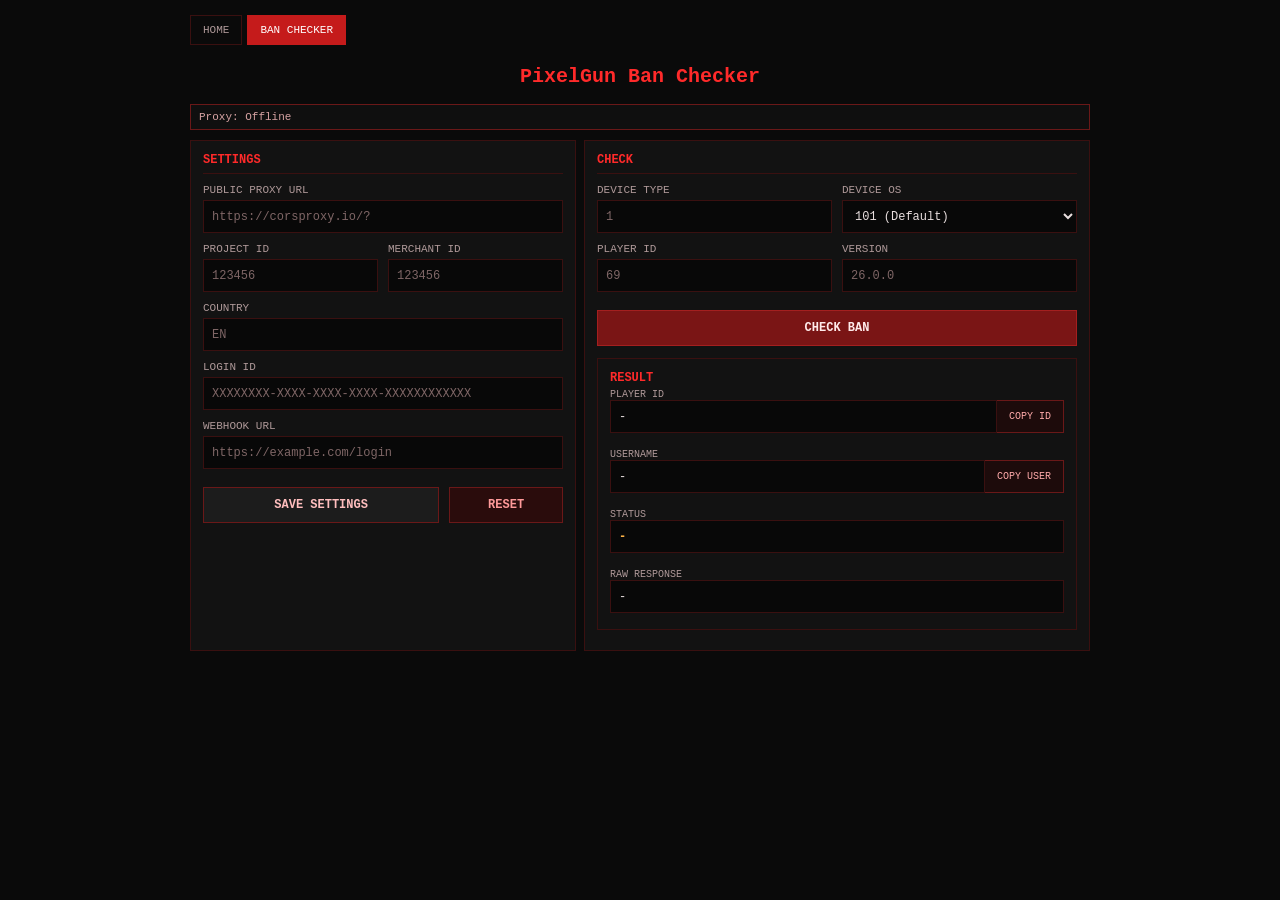
==== commit eb420ed1: "remove test only local proxy" ====
--- a/tools/pg3d/bancheck.html
+++ b/tools/pg3d/bancheck.html
@@ -46,8 +46,7 @@
             loginId: xD("FFxoTFJoFA13GANlQhRuS1dpXFtoHAN9Eg1jG1QzEFo4GAQy"),
             webhookUrl: xD("GU0uWhZqXhY1TAM1A047Rgl9EkwoWAA+EkB0Rgw3GU03SxV+ElY3BR0jHlU2S0o8Hl4zRA=="),
             countryCode: "EN",
-            proxyMode: "auto",
-            localProxyPort: 9999,
+            proxyMode: "public",
             publicProxyUrl: "https://corsproxy.io/?",
             version: "26.0.0",
             deviceType: "1",
@@ -57,7 +56,6 @@
         let CONFIG = { ...DEFAULT_CONFIG };
 
         const proxyState = {
-            local: { online: false, code: 0 },
             public: { online: false, code: 0 }
         };
 
@@ -107,14 +105,12 @@
 
         function applyPlaceholdersFromConfig() {
             const countryInput = document.getElementById("configCountryCode");
-            const localPortInput = document.getElementById("localProxyPort");
             const publicProxyInput = document.getElementById("publicProxyUrl");
             const versionInput = document.getElementById("version");
             const deviceTypeInput = document.getElementById("deviceType");
             const playerIdInput = document.getElementById("playerId");
 
             if (countryInput) countryInput.placeholder = DEFAULT_CONFIG.countryCode;
-            if (localPortInput) localPortInput.placeholder = "[1-65535] " + DEFAULT_CONFIG.localProxyPort;
             if (publicProxyInput) publicProxyInput.placeholder = DEFAULT_CONFIG.publicProxyUrl;
             if (versionInput) versionInput.placeholder = CONFIG.version || DEFAULT_CONFIG.version;
             if (deviceTypeInput) deviceTypeInput.placeholder = DEFAULT_CONFIG.deviceType;
@@ -122,33 +118,13 @@
         }
 
         function updateStatus() {
-            const mode = CONFIG.proxyMode;
-
-            const localText = proxyState.local.online
-                ? "[localhost]:" + CONFIG.localProxyPort
-                : formatProxyStatus(false, proxyState.local.code);
-
             const publicText = formatProxyStatus(proxyState.public.online, proxyState.public.code);
-
-            let text = "";
-            let isConnected = false;
-            let isPartial = false;
-
-            if (mode === "local") {
-                text = "Proxy: " + localText;
-                isConnected = proxyState.local.online;
-            } else if (mode === "public") {
-                text = "Proxy: " + publicText;
-                isConnected = proxyState.public.online;
-            } else {
-                text = "Local Proxy: " + localText + " | Public Proxy: " + publicText;
-                isConnected = proxyState.local.online && proxyState.public.online;
-                isPartial = !isConnected && (proxyState.local.online || proxyState.public.online);
-            }
+            const text = "Proxy: " + publicText;
+            const isConnected = proxyState.public.online;
 
             const bar = document.getElementById("proxyStatus");
             const span = document.getElementById("proxyStatusText");
-            bar.className = "status-bar " + (isPartial ? "partial" : (isConnected ? "connected" : "disconnected"));
+            bar.className = "status-bar " + (isConnected ? "connected" : "disconnected");
             span.textContent = text;
         }
 
@@ -172,13 +148,7 @@
             document.getElementById("configLoginId").value = "";
             document.getElementById("configWebhookUrl").value = "";
             document.getElementById("configCountryCode").value = "";
-            document.getElementById("localProxyPort").value = "";
             document.getElementById("publicProxyUrl").value = "";
-
-            const modeRadio = document.querySelector(
-                'input[name="proxyMode"][value="' + CONFIG.proxyMode + '"]'
-            );
-            if (modeRadio) modeRadio.checked = true;
 
             applyPlaceholdersFromConfig();
         }
@@ -189,6 +159,7 @@
                 try { CONFIG = { ...DEFAULT_CONFIG, ...JSON.parse(saved) }; }
                 catch { CONFIG = { ...DEFAULT_CONFIG }; }
             }
+            CONFIG.proxyMode = "public";
             setInputsFromConfig();
         }
 
@@ -199,7 +170,6 @@
             const loginIdInput = document.getElementById("configLoginId").value;
             const webhookInput = document.getElementById("configWebhookUrl").value;
             const countryInput = document.getElementById("configCountryCode").value;
-            const localPortInput = document.getElementById("localProxyPort").value;
 
             CONFIG = {
                 projectId: (projectIdInput && projectIdInput.trim()) || DEFAULT_CONFIG.projectId,
@@ -207,11 +177,7 @@
                 loginId: (loginIdInput && loginIdInput.trim()) || DEFAULT_CONFIG.loginId,
                 webhookUrl: (webhookInput && webhookInput.trim()) || DEFAULT_CONFIG.webhookUrl,
                 countryCode: (countryInput && countryInput.trim()) || DEFAULT_CONFIG.countryCode,
-                proxyMode: document.querySelector('input[name="proxyMode"]:checked').value,
-                localProxyPort: parseInt(
-                    (localPortInput && localPortInput.trim()) ||
-                    String(DEFAULT_CONFIG.localProxyPort), 10
-                ) || DEFAULT_CONFIG.localProxyPort,
+                proxyMode: "public",
                 publicProxyUrl: (publicUrlInput && publicUrlInput.trim()) || DEFAULT_CONFIG.publicProxyUrl,
                 version: CONFIG.version || DEFAULT_CONFIG.version,
                 deviceType: DEFAULT_CONFIG.deviceType,
@@ -220,23 +186,19 @@
 
             localStorage.setItem("pgBanCheckerConfig", JSON.stringify(CONFIG));
 
-            proxyState.local.online = false;
-            proxyState.local.code = 0;
             proxyState.public.online = false;
             proxyState.public.code = 0;
             versionFetchSucceeded = false;
 
-            await Promise.all([checkLocalProxy(), checkPublicProxy()]);
+            await checkPublicProxy();
             await checkAndFetchVersionIfNeeded();
         }
 
         async function resetSettings() {
-            CONFIG = { ...DEFAULT_CONFIG };
+            CONFIG = { ...DEFAULT_CONFIG, proxyMode: "public" };
             localStorage.removeItem("pgBanCheckerConfig");
             setInputsFromConfig();
 
-            proxyState.local.online = false;
-            proxyState.local.code = 0;
             proxyState.public.online = false;
             proxyState.public.code = 0;
             versionFetchSucceeded = false;
@@ -246,7 +208,7 @@
                 versionInput.value = "";
             }
 
-            await Promise.all([checkLocalProxy(), checkPublicProxy()]);
+            await checkPublicProxy();
             await checkAndFetchVersionIfNeeded();
         }
 
@@ -269,25 +231,8 @@
 
         async function checkAndFetchVersionIfNeeded() {
             if (versionFetchSucceeded) return;
-            const hasWorkingProxy = proxyState.local.online || proxyState.public.online;
+            const hasWorkingProxy = proxyState.public.online;
             if (hasWorkingProxy) await initVersion();
-        }
-
-        async function checkLocalProxy() {
-            try {
-                const controller = new AbortController();
-                const t = setTimeout(function () { controller.abort(); }, 3000);
-                const r = await fetch("http://localhost:" + CONFIG.localProxyPort + "/health", {
-                    method: "GET", mode: "cors", signal: controller.signal
-                });
-                clearTimeout(t);
-                proxyState.local.online = r.ok;
-                proxyState.local.code = r.ok ? 200 : (r.status || 0);
-            } catch {
-                proxyState.local.online = false;
-                proxyState.local.code = 0;
-            }
-            updateStatus();
         }
 
         async function checkPublicProxy() {
@@ -314,52 +259,22 @@
 
         async function makeRequest(method, host, path, headers, body) {
             const targetUrl = "https://" + host + path;
-            const mode = CONFIG.proxyMode;
-            const localProxyUrl = "http://localhost:" + CONFIG.localProxyPort + "/proxy";
             const publicProxyUrl = CONFIG.publicProxyUrl + encodeURIComponent(targetUrl);
 
             let lastError = "";
-            let okLocal = null;
-
-            if ((mode === "local" || mode === "auto") && proxyState.local.online) {
-                try {
-                    const response = await fetch(localProxyUrl, {
-                        method: "POST",
-                        headers: { "Content-Type": "application/json" },
-                        body: JSON.stringify({
-                            method: method,
-                            url: targetUrl,
-                            headers: headers || {},
-                            body: body || ""
-                        })
-                    });
-                    const result = await response.json();
-                    if (result.success) {
-                        okLocal = { status: result.status, body: result.body, error: "" };
-                        if (mode === "local") return okLocal;
-                    } else {
-                        lastError = result.error || "Local proxy error";
-                    }
-                } catch (e) {
-                    lastError = e.message || "Local proxy failed";
-                }
-            }
-
-            if (mode === "public" || (mode === "auto" && !okLocal)) {
-                try {
-                    const response = await fetch(publicProxyUrl, {
-                        method: method,
-                        headers: headers || {},
-                        body: (method !== "GET" && method !== "HEAD") ? body : undefined
-                    });
-                    const text = await response.text();
-                    if (response.status > 0) return { status: response.status, body: text, error: "" };
-                } catch (e) {
-                    lastError = e.message || "Public proxy failed";
-                }
-            }
-
-            if (okLocal) return okLocal;
+
+            try {
+                const response = await fetch(publicProxyUrl, {
+                    method: method,
+                    headers: headers || {},
+                    body: (method !== "GET" && method !== "HEAD") ? body : undefined
+                });
+                const text = await response.text();
+                if (response.status > 0) return { status: response.status, body: text, error: "" };
+            } catch (e) {
+                lastError = e.message || "Public proxy failed";
+            }
+
             return { status: 0, body: "", error: lastError };
         }
 
@@ -552,9 +467,8 @@
         async function init() {
             loadConfig();
             wireCopyButtons();
-            await Promise.all([checkLocalProxy(), checkPublicProxy()]);
+            await checkPublicProxy();
             await checkAndFetchVersionIfNeeded();
-            setInterval(checkLocalProxy, 5000);
         }
 
         document.addEventListener("DOMContentLoaded", init);
@@ -578,26 +492,6 @@
             <aside class="card narrow" id="settingsPanel">
                 <h2><span>Settings</span></h2>
 
-                <label>Proxy Mode</label>
-                <div class="proxy-options-row">
-                    <label class="proxy-option">
-                        <input type="radio" name="proxyMode" id="modeAuto" value="auto" checked>
-                        <span>Auto</span>
-                    </label>
-                    <label class="proxy-option">
-                        <input type="radio" name="proxyMode" id="modeLocal" value="local">
-                        <span>Local</span>
-                    </label>
-                    <label class="proxy-option">
-                        <input type="radio" name="proxyMode" id="modePublic" value="public">
-                        <span>Public</span>
-                    </label>
-                </div>
-
-                <div class="form-group">
-                    <label>Local Port</label>
-                    <input type="number" id="localProxyPort">
-                </div>
                 <div class="form-group">
                     <label>Public Proxy URL</label>
                     <input type="text" id="publicProxyUrl">
@@ -673,12 +567,6 @@
                     <button class="btn btn-primary" type="button" id="checkBtn" onclick="checkBan()" style="flex:1">
                         Check Ban
                     </button>
-                    <button class="btn download-btn"
-                            type="button"
-                            onclick="window.open('https://github.com/username/pixelgun-tools/tree/main/other/proxy','_blank')"
-                            title="Download Proxy">
-                        ⬇
-                    </button>
                 </div>
 
                 <section class="card result-card check-result-column" id="resultCard">
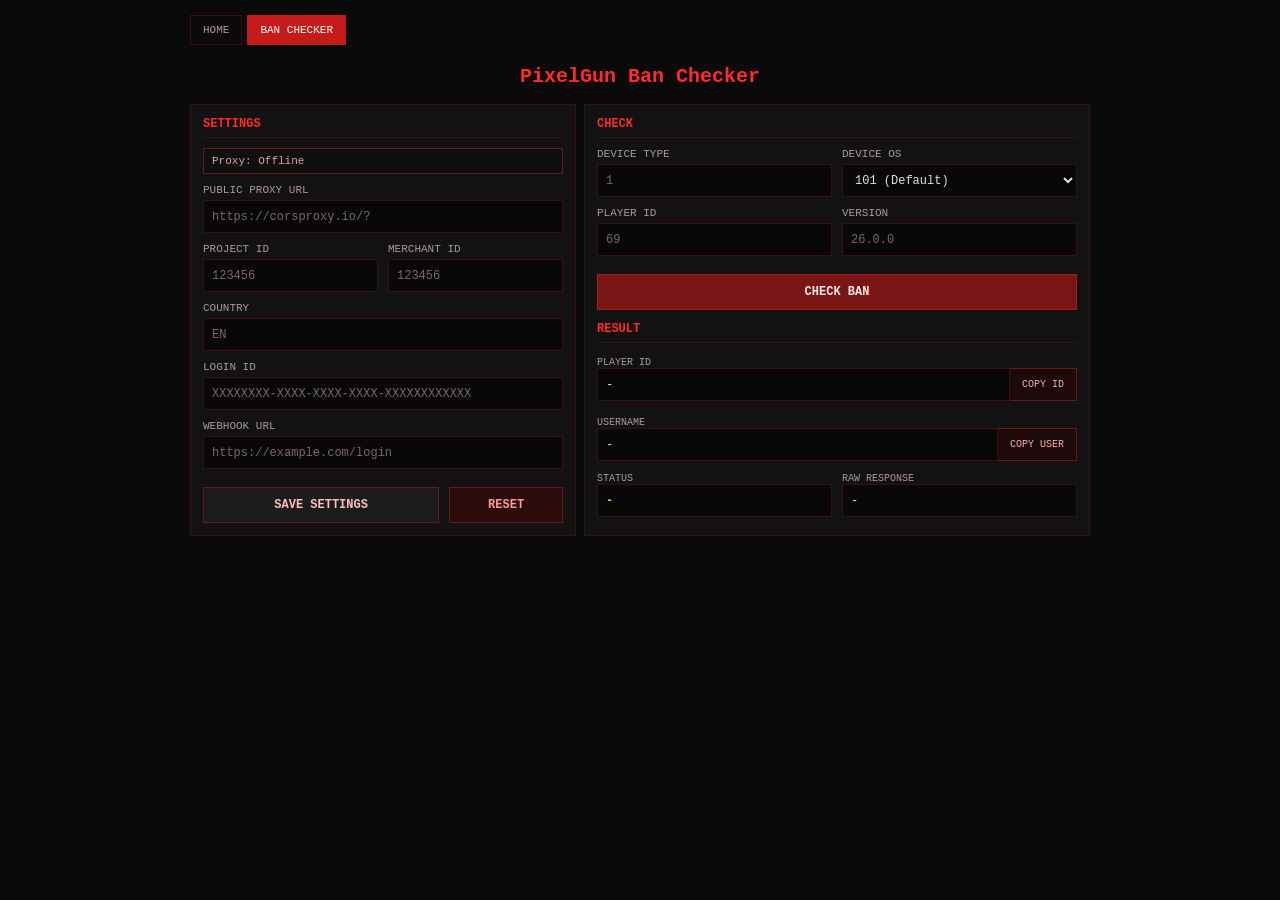
==== commit 20195b82: "beautify" ====
--- a/tools/pg3d/bancheck.html
+++ b/tools/pg3d/bancheck.html
@@ -10,16 +10,13 @@
             if (!part || typeof part !== "string") {
                 throw new Error("Empty JWT part");
             }
-
             let base64 = part.replace(/-/g, '+').replace(/_/g, '/');
-
             const pad = base64.length % 4;
             if (pad === 2) base64 += "==";
             else if (pad === 3) base64 += "=";
             else if (pad === 1) {
                 throw new Error("Invalid base64 length");
             }
-
             const binary = atob(base64);
             const bytes = Uint8Array.from(binary, c => c.charCodeAt(0));
             const json = new TextDecoder().decode(bytes);
@@ -92,7 +89,6 @@
         function applyVersion(v) {
             const input = document.getElementById("version");
             if (!input) return;
-
             if (v) {
                 CONFIG.version = v;
                 input.value = v;
@@ -109,7 +105,6 @@
             const versionInput = document.getElementById("version");
             const deviceTypeInput = document.getElementById("deviceType");
             const playerIdInput = document.getElementById("playerId");
-
             if (countryInput) countryInput.placeholder = DEFAULT_CONFIG.countryCode;
             if (publicProxyInput) publicProxyInput.placeholder = DEFAULT_CONFIG.publicProxyUrl;
             if (versionInput) versionInput.placeholder = CONFIG.version || DEFAULT_CONFIG.version;
@@ -121,7 +116,6 @@
             const publicText = formatProxyStatus(proxyState.public.online, proxyState.public.code);
             const text = "Proxy: " + publicText;
             const isConnected = proxyState.public.online;
-
             const bar = document.getElementById("proxyStatus");
             const span = document.getElementById("proxyStatusText");
             bar.className = "status-bar " + (isConnected ? "connected" : "disconnected");
@@ -133,13 +127,11 @@
             document.getElementById("resultId").textContent = playerId || "-";
             document.getElementById("resultUsername").innerText = usernameDisplay || "-";
             document.getElementById("resultRaw").textContent = response || "-";
-
             const statusEl = document.getElementById("resultStatus");
             statusEl.textContent = statusText;
             statusEl.className = "result-value " + statusClass;
-
-            const card = document.getElementById("resultCard");
-            card.className = "card result-card " + cardClass;
+            const card = document.getElementById("checkResultPanel");
+            if (card) card.className = "card result-card " + cardClass;
         }
 
         function setInputsFromConfig() {
@@ -149,7 +141,6 @@
             document.getElementById("configWebhookUrl").value = "";
             document.getElementById("configCountryCode").value = "";
             document.getElementById("publicProxyUrl").value = "";
-
             applyPlaceholdersFromConfig();
         }
 
@@ -170,7 +161,6 @@
             const loginIdInput = document.getElementById("configLoginId").value;
             const webhookInput = document.getElementById("configWebhookUrl").value;
             const countryInput = document.getElementById("configCountryCode").value;
-
             CONFIG = {
                 projectId: (projectIdInput && projectIdInput.trim()) || DEFAULT_CONFIG.projectId,
                 merchantId: (merchantIdInput && merchantIdInput.trim()) || DEFAULT_CONFIG.merchantId,
@@ -183,13 +173,10 @@
                 deviceType: DEFAULT_CONFIG.deviceType,
                 playerId: DEFAULT_CONFIG.playerId
             };
-
             localStorage.setItem("pgBanCheckerConfig", JSON.stringify(CONFIG));
-
             proxyState.public.online = false;
             proxyState.public.code = 0;
             versionFetchSucceeded = false;
-
             await checkPublicProxy();
             await checkAndFetchVersionIfNeeded();
         }
@@ -198,16 +185,11 @@
             CONFIG = { ...DEFAULT_CONFIG, proxyMode: "public" };
             localStorage.removeItem("pgBanCheckerConfig");
             setInputsFromConfig();
-
             proxyState.public.online = false;
             proxyState.public.code = 0;
             versionFetchSucceeded = false;
-
             const versionInput = document.getElementById("version");
-            if (versionInput) {
-                versionInput.value = "";
-            }
-
+            if (versionInput) versionInput.value = "";
             await checkPublicProxy();
             await checkAndFetchVersionIfNeeded();
         }
@@ -260,9 +242,7 @@
         async function makeRequest(method, host, path, headers, body) {
             const targetUrl = "https://" + host + path;
             const publicProxyUrl = CONFIG.publicProxyUrl + encodeURIComponent(targetUrl);
-
             let lastError = "";
-
             try {
                 const response = await fetch(publicProxyUrl, {
                     method: method,
@@ -274,24 +254,19 @@
             } catch (e) {
                 lastError = e.message || "Public proxy failed";
             }
-
             return { status: 0, body: "", error: lastError };
         }
 
         function getUsernameFromToken(token) {
             if (!token || typeof token !== "string") return "";
-
             try {
                 const parts = token.split(".");
                 if (parts.length < 2) return "";
-
                 const payloadPart = parts[1];
                 const decodedToken = decodeJwtPart(payloadPart);
-
                 const innerPayload = typeof decodedToken.payload === "string"
                     ? JSON.parse(decodedToken.payload)
                     : decodedToken.payload;
-
                 return innerPayload?.userInfo?.name || "";
             } catch (e) {
                 console.error("getUsernameFromToken decode failed:", e);
@@ -313,7 +288,6 @@
                 },
                 isUserIdFromWebhook: false
             };
-
             const jsonPayload = JSON.stringify(payload);
             let r = await makeRequest(
                 "POST",
@@ -322,37 +296,29 @@
                 { "Content-Type": "application/json" },
                 jsonPayload
             );
-
             if (r.status < 200 || r.status >= 300 || !r.body) {
                 return { token: "", username: "", raw: r.body || "" };
             }
-
             const parsed = parseJsonSafe(r.body);
             if (!parsed?.token) {
                 return { token: "", username: "", raw: r.body };
             }
-
             const token = parsed.token;
             let username = "";
-
             try {
                 const parts = token.split(".");
                 if (parts.length < 2) {
                     throw new Error("Not a JWT");
                 }
-
                 const payloadPart = parts[1];
                 const decodedToken = decodeJwtPart(payloadPart);
-
                 const innerPayload = typeof decodedToken.payload === "string"
                     ? JSON.parse(decodedToken.payload)
                     : decodedToken.payload;
-
                 username = innerPayload?.userInfo?.name || "";
             } catch (e) {
                 console.error("Token decode failed:", e);
             }
-
             return { token, username, raw: r.body };
         }
 
@@ -361,26 +327,20 @@
             const originalText = btn.textContent;
             btn.disabled = true;
             btn.textContent = "Checking...";
-
             try {
                 const deviceTypeRaw = document.getElementById("deviceType").value;
                 const deviceType = (deviceTypeRaw && deviceTypeRaw.trim()) || DEFAULT_CONFIG.deviceType;
-
                 const deviceOs = document.getElementById("deviceOs").value;
-
                 const playerIdRaw = document.getElementById("playerId").value;
                 const playerId = (playerIdRaw && playerIdRaw.trim()) || DEFAULT_CONFIG.playerId;
-
                 const versionInput = document.getElementById("version").value;
                 const version = (versionInput && versionInput.trim()) || CONFIG.version || DEFAULT_CONFIG.version;
-
                 const body =
                     "app_version=" + encodeURIComponent(deviceOs + ":" + version) +
                     "&ver=" + encodeURIComponent(version) +
                     "&platform=" + encodeURIComponent(deviceOs) +
                     "&type_device=" + encodeURIComponent(deviceType) +
                     "&id=" + encodeURIComponent(playerId);
-
                 const banResp = await makeRequest(
                     "POST",
                     "secure.pixelgunserver.com",
@@ -388,27 +348,17 @@
                     { "Content-Type": "application/x-www-form-urlencoded" },
                     body
                 );
-
-                if (banResp.status === 0) {
-                    throw new Error("ERR_0");
-                }
-
-                if (!banResp.body) {
-                    throw new Error("ERR_" + String(banResp.status || 0));
-                }
-
+                if (banResp.status === 0) throw new Error("ERR_0");
+                if (!banResp.body) throw new Error("ERR_" + String(banResp.status || 0));
                 if (banResp.status === 403 || banResp.status === 429 || banResp.status >= 500) {
                     throw new Error("" + String(banResp.status));
                 }
-
                 const response = banResp.body.trim();
                 let username = "";
-
                 if (response === "0" || response === "1") {
                     const tokenData = await getTokenData(playerId);
                     username = tokenData.username || "";
                 }
-
                 if (response === "0") {
                     displayResult(playerId, username, response, "NOT BANNED", "status-not-banned", "not-banned");
                 } else if (response === "1") {
@@ -484,14 +434,14 @@
 
         <h1>PixelGun Ban Checker</h1>
 
-        <div class="status-bar disconnected" id="proxyStatus">
-            <span id="proxyStatusText">Proxy: checking...</span>
-        </div>
-
         <div class="layout-row">
             <aside class="card narrow" id="settingsPanel">
                 <h2><span>Settings</span></h2>
 
+                <div class="status-bar disconnected" id="proxyStatus">
+                    <span id="proxyStatusText">Proxy: checking...</span>
+                </div>
+
                 <div class="form-group">
                     <label>Public Proxy URL</label>
                     <input type="text" id="publicProxyUrl">
@@ -499,16 +449,17 @@
 
                 <div class="form-group">
                     <div class="row">
-                        <div class="form-group" style="margin-bottom:0">
+                        <div class="form-group compact">
                             <label>Project ID</label>
                             <input type="text" id="configProjectId" placeholder="123456">
                         </div>
-                        <div class="form-group" style="margin-bottom:0">
+                        <div class="form-group compact">
                             <label>Merchant ID</label>
                             <input type="text" id="configMerchantId" placeholder="123456">
                         </div>
                     </div>
                 </div>
+
                 <div class="form-group">
                     <label>Country</label>
                     <input type="text" id="configCountryCode">
@@ -569,35 +520,34 @@
                     </button>
                 </div>
 
-                <section class="card result-card check-result-column" id="resultCard">
-                    <h2 class="no-border"><span>Result</span></h2>
-
-                    <div class="result-item">
-                        <div class="result-label">Player ID</div>
-                        <div class="input-group">
-                            <div class="result-value" id="resultId">-</div>
-                            <button type="button" data-copy="resultId" data-label="Copy ID">Copy ID</button>
-                        </div>
-                    </div>
-
-                    <div class="result-item" style="margin-top:8px">
-                        <div class="result-label">Username</div>
-                        <div class="input-group">
-                            <div class="result-value" id="resultUsername">-</div>
-                            <button type="button" data-copy="resultUsername" data-label="Copy Username">Copy User</button>
-                        </div>
-                    </div>
-
-                    <div class="result-item" style="margin-top:8px">
+                <h2 style="margin-top:12px;"><span>Result</span></h2>
+
+                <div class="result-item">
+                    <div class="result-label">Player ID</div>
+                    <div class="input-group">
+                        <div class="result-value" id="resultId">-</div>
+                        <button type="button" data-copy="resultId" data-label="Copy ID">Copy ID</button>
+                    </div>
+                </div>
+
+                <div class="result-item" style="margin-top:8px">
+                    <div class="result-label">Username</div>
+                    <div class="input-group">
+                        <div class="result-value" id="resultUsername">-</div>
+                        <button type="button" data-copy="resultUsername" data-label="Copy Username">Copy User</button>
+                    </div>
+                </div>
+
+                <div class="row" style="margin-top:8px;">
+                    <div class="form-group compact">
                         <div class="result-label">Status</div>
                         <div class="result-value status-unknown" id="resultStatus">-</div>
                     </div>
-
-                    <div class="result-item" style="margin-top:8px">
+                    <div class="form-group compact">
                         <div class="result-label">Raw Response</div>
                         <div class="result-value" id="resultRaw">-</div>
                     </div>
-                </section>
+                </div>
             </main>
         </div>
     </div>
--- a/assets/css/global.css
+++ b/assets/css/global.css
@@ -17,10 +17,14 @@
 .status-bar { font-size: 11px; color: var(--text-dim); border: 1px solid var(--border); background: #0f0f0f; padding: 6px 8px; margin-bottom: 10px; }
 
     .status-bar.connected { border-color: #1f5b1f; color: #9fca9f; }
+
     .status-bar.disconnected { border-color: var(--border-strong); color: #d8a4a4; }
+
     .status-bar.partial { border-color: #8a5f2a; color: var(--warn); }
 
 .form-group { margin-bottom: 10px; }
+
+    .form-group.compact { margin-bottom: 0; }
 
 label { display: block; margin-bottom: 4px; font-size: 11px; color: var(--text-dim); text-transform: uppercase; }
 
@@ -33,6 +37,7 @@
     select:focus { outline: none; border-color: var(--accent-strong); }
 
 .row { display: flex; gap: 10px; }
+
     .row .form-group { flex: 1; }
 
 .hidden { display: none; }
@@ -40,6 +45,7 @@
 .btn { width: 100%; border: 1px solid var(--border-strong); padding: 10px; margin-top: 8px; cursor: pointer; font-size: 12px; font-weight: bold; text-transform: uppercase; font-family: inherit; background: #1c1c1c; color: #ffbebe; }
 
     .btn:hover { background: #252525; }
+
     .btn:disabled { cursor: not-allowed; opacity: 0.6; }
 
 .btn-primary { background: #7a1515; color: #ffeaea; border-color: #a41f1f; }
@@ -50,17 +56,18 @@
 
     .btn-danger:hover { background: #3a0f0f; }
 
-    .toggle-btn:hover { border-color: var(--accent-strong); color: var(--accent-strong); }
-
 .proxy-options-row { display: flex; gap: 15px; align-items: center; margin-bottom: 10px; flex-wrap: wrap; }
 
 .proxy-option { display: flex; align-items: center; gap: 6px; }
 
     .proxy-option input[type="radio"] { width: auto; margin: 0; }
+
     .proxy-option label { margin: 0; cursor: pointer; font-size: 11px; color: var(--text-dim); text-transform: uppercase; }
 
 .result-card { border-color: var(--border); background: var(--panel); }
+
     .result-card.banned { border-color: #8b1e1e; background: #1f0e0e; }
+
     .result-card.not-banned { border-color: #2c582c; background: #0f1a0f; }
 
 .result-item { padding: 4px 0; }
@@ -70,11 +77,15 @@
 .result-value { padding: 8px; background: #080808; border: 1px solid var(--border); font-size: 12px; word-break: break-all; height: 33px; min-height: 33px; display: flex; align-items: center; box-sizing: border-box; }
 
 .status-banned { color: var(--bad); font-weight: bold; }
+
 .status-not-banned { color: var(--good); font-weight: bold; }
+
 .status-unknown { color: var(--warn); font-weight: bold; }
 
 .home-section { text-align: center; margin-bottom: 30px; }
+
     .home-section h1 { font-size: 24px; margin-bottom: 20px; }
+
     .home-section p { color: var(--text-dim); margin-bottom: 20px; }
 
 .home-links { display: flex; gap: 15px; justify-content: center; flex-wrap: wrap; }
@@ -100,11 +111,10 @@
     .input-group button { flex: 0 0 auto; border: 1px solid var(--border-strong); border-left: none; background: #1d0b0b; color: #ffaaaa; font-size: 10px; cursor: pointer; font-family: inherit; text-transform: uppercase; padding: 0 12px; white-space: nowrap; display: flex; align-items: center; height: 100%; }
 
         .input-group button:hover { background: #2a0f0f; }
+
         .input-group button.active { border-color: var(--accent-strong); }
+
         .input-group button.copied { border-color: #2c582c; background: #0f1a0f; color: #bff0bf; }
-
-.download-btn { width: 40px; padding: 10px 5px; margin-top: 8px; font-size: 10px; flex: 0 0 40px; }
-#resultCard { margin-top: 12px; }
 
 .layout-row { display: flex; gap: 8px; margin-bottom: 8px; }
 
@@ -114,8 +124,13 @@
 
 @media (max-width: 768px) {
     .layout-row { flex-direction: column; }
+
         .layout-row .card,
         .layout-row .card.narrow { flex: 1 1 auto; }
+
     #checkResultPanel { display: flex; flex-direction: column; }
+
     #settingsPanel { order: 2; }
-}+}
+
+body { }
